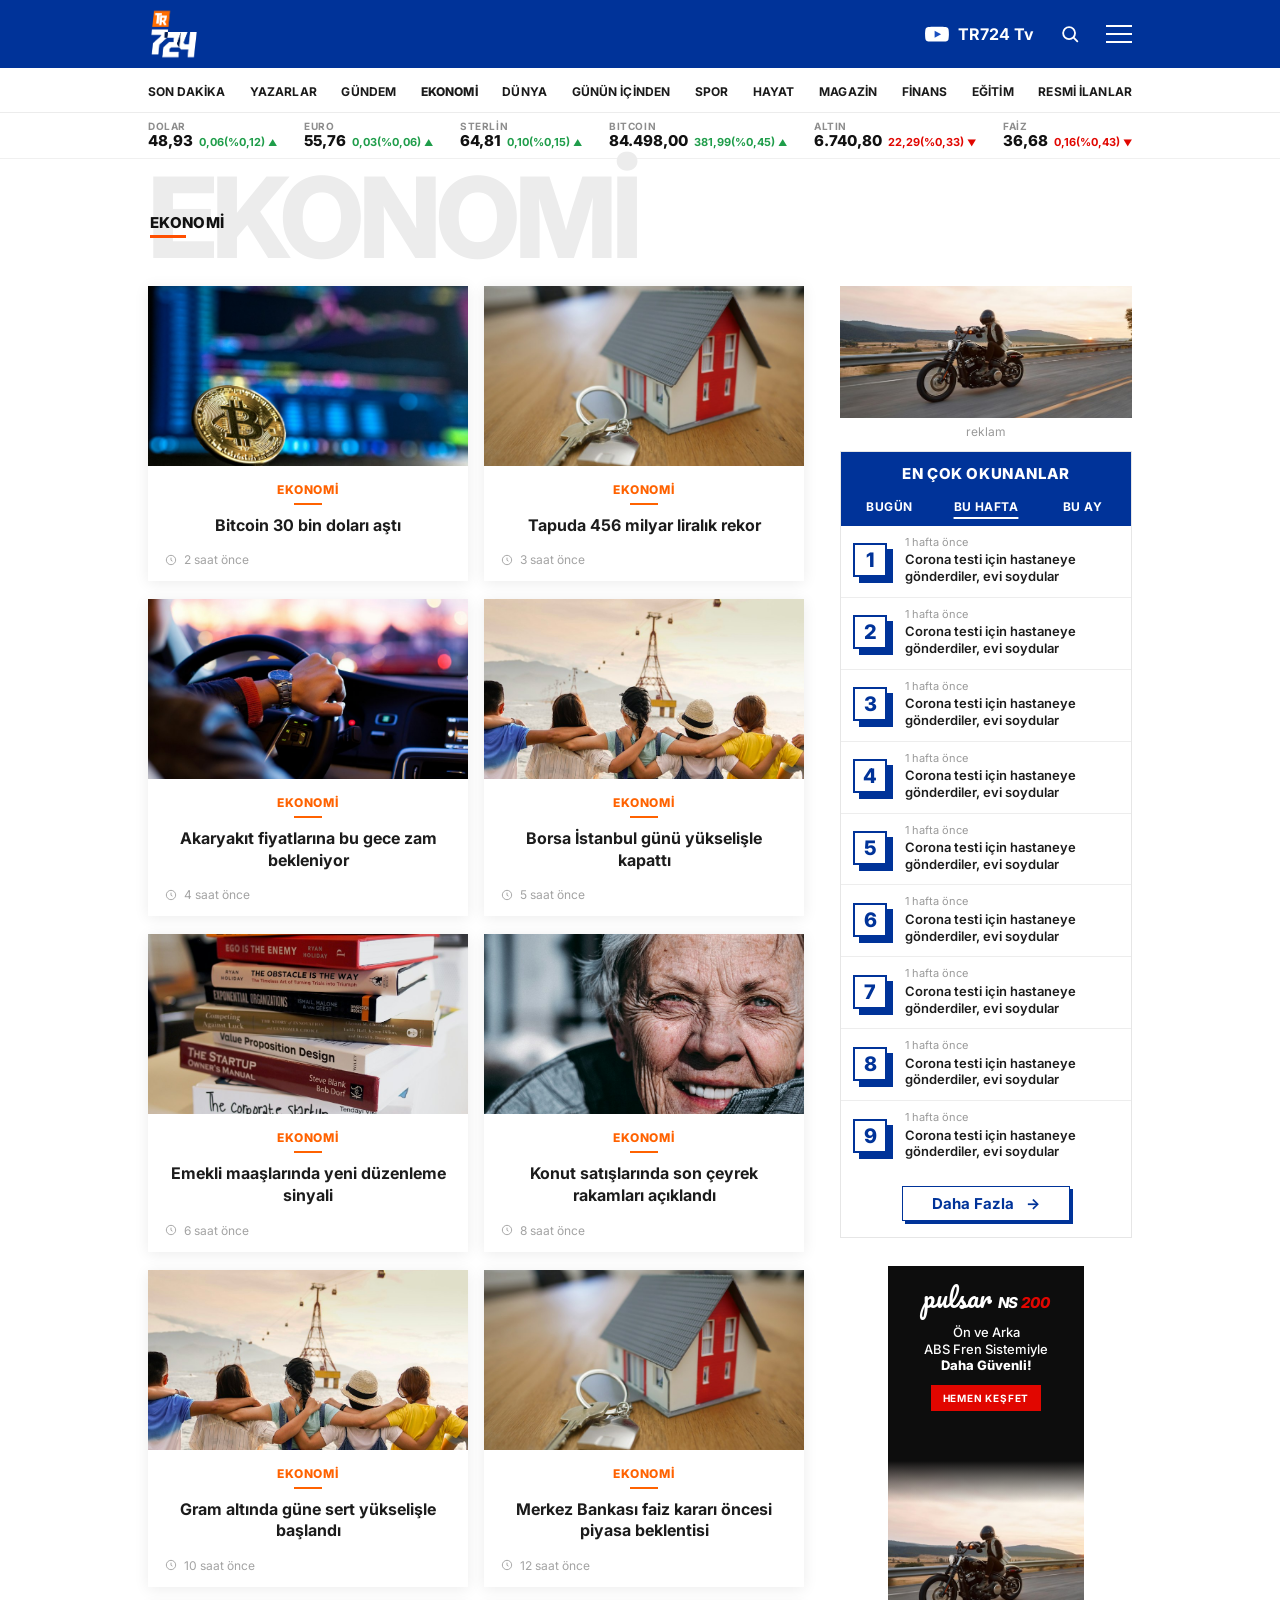
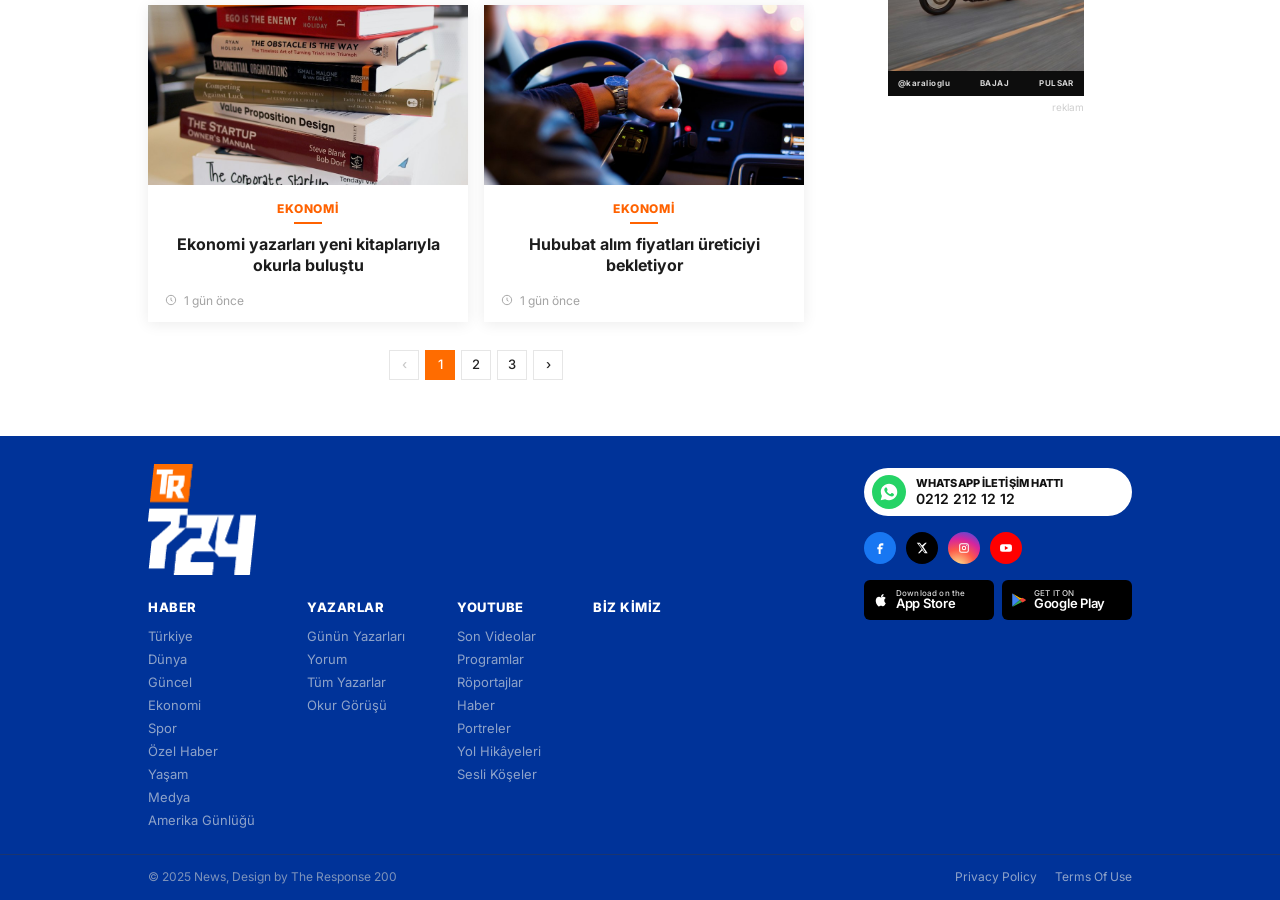
==== wp/html-them/ekonomi.html @ 7b11fc1b "feat: spotlight block added" ====
<!doctype html>
<html lang="tr">
  <head>
    <meta charset="UTF-8" />
    <meta name="viewport" content="width=device-width, initial-scale=1.0, viewport-fit=cover" />
    <title>Ekonomi</title>
    <link rel="preconnect" href="https://fonts.googleapis.com" />
    <link rel="preconnect" href="https://fonts.gstatic.com" crossorigin />
    <link
      href="https://fonts.googleapis.com/css2?family=Inter:wght@400;600;700;800&family=Pacifico&family=Roboto:wght@400&display=swap"
      rel="stylesheet"
    />
    <link rel="stylesheet" href="styles.css?v=69" />
  </head>
  <body>
    <header class="site-header">
      <div class="site-header__bar">
        <div class="site-header__inner">
          <a class="site-header__logo" href="index.html">
            <img src="images/tr724-logo.png" alt="TR724" />
          </a>
          <div class="site-header__tools">
            <a class="site-header__tv" href="#">
              <svg viewBox="0 0 24 24" aria-hidden="true">
                <path
                  fill="currentColor"
                  d="M23 12.2s0-3.2-.4-4.6c-.2-.9-.9-1.6-1.8-1.8C19.2 5.4 12 5.4 12 5.4s-7.2 0-8.8.4c-.9.2-1.6.9-1.8 1.8C1 9 1 12.2 1 12.2s0 3.2.4 4.6c.2.9.9 1.6 1.8 1.8 1.6.4 8.8.4 8.8.4s7.2 0 8.8-.4c.9-.2 1.6-.9 1.8-1.8.4-1.4.4-4.6.4-4.6z"
                />
                <path fill="#1a4fbf" d="M9.8 15.5V8.9l6 3.3-6 3.3z" />
              </svg>
              TR724 Tv
            </a>
            <button
              class="site-header__search"
              type="button"
              aria-label="Ara"
              aria-haspopup="dialog"
            >
              <svg viewBox="0 0 24 24" aria-hidden="true">
                <circle cx="11" cy="11" r="6.5" />
                <path d="m16 16 4 4" />
              </svg>
            </button>
            <button class="site-header__menu" type="button" aria-label="Menü" aria-expanded="false" aria-controls="drawer">
              <span></span>
              <span></span>
              <span></span>
            </button>
          </div>
        </div>
      </div>
      <nav class="site-nav" aria-label="Bölümler">
        <div class="site-header__inner site-header__scroll">
          <ul>
            <li><a href="#">SON DAKİKA</a></li>
            <li><a href="yazarlar.html">YAZARLAR</a></li>
            <li><a href="#">GÜNDEM</a></li>
            <li><a href="ekonomi.html" aria-current="page">EKONOMİ</a></li>
            <li><a href="#">DÜNYA</a></li>
            <li><a href="#">GÜNÜN İÇİNDEN</a></li>
            <li><a href="#">SPOR</a></li>
            <li><a href="#">HAYAT</a></li>
            <li><a href="#">MAGAZİN</a></li>
            <li><a href="#">FİNANS</a></li>
            <li><a href="#">EĞİTİM</a></li>
            <li><a href="#">RESMİ İLANLAR</a></li>
          </ul>
        </div>
      </nav>
    </header>
    <section class="ticker" aria-label="Piyasalar">
          <ul class="ticker__list">
            <li class="ticker__item">
              <span class="ticker__label">DOLAR</span>
              <span class="ticker__row"
                ><span class="ticker__value">48,93</span
                ><span class="ticker__change ticker__change--up"
                  >0,06(%0,12)</span
                ></span
              >
            </li>
            <li class="ticker__item">
              <span class="ticker__label">EURO</span>
              <span class="ticker__row"
                ><span class="ticker__value">55,76</span
                ><span class="ticker__change ticker__change--up"
                  >0,03(%0,06)</span
                ></span
              >
            </li>
            <li class="ticker__item">
              <span class="ticker__label">STERLİN</span>
              <span class="ticker__row"
                ><span class="ticker__value">64,81</span
                ><span class="ticker__change ticker__change--up"
                  >0,10(%0,15)</span
                ></span
              >
            </li>
            <li class="ticker__item">
              <span class="ticker__label">BITCOIN</span>
              <span class="ticker__row"
                ><span class="ticker__value">84.498,00</span
                ><span class="ticker__change ticker__change--up"
                  >381,99(%0,45)</span
                ></span
              >
            </li>
            <li class="ticker__item">
              <span class="ticker__label">ALTIN</span>
              <span class="ticker__row"
                ><span class="ticker__value">6.740,80</span
                ><span class="ticker__change ticker__change--down"
                  >22,29(%0,33)</span
                ></span
              >
            </li>
            <li class="ticker__item">
              <span class="ticker__label">FAİZ</span>
              <span class="ticker__row"
                ><span class="ticker__value">36,68</span
                ><span class="ticker__change ticker__change--down"
                  >0,16(%0,43)</span
                ></span
              >
            </li>
            <li class="ticker__item" aria-hidden="true">
              <span class="ticker__label">DOLAR</span>
              <span class="ticker__row"
                ><span class="ticker__value">48,93</span
                ><span class="ticker__change ticker__change--up"
                  >0,06(%0,12)</span
                ></span
              >
            </li>
            <li class="ticker__item" aria-hidden="true">
              <span class="ticker__label">EURO</span>
              <span class="ticker__row"
                ><span class="ticker__value">55,76</span
                ><span class="ticker__change ticker__change--up"
                  >0,03(%0,06)</span
                ></span
              >
            </li>
            <li class="ticker__item" aria-hidden="true">
              <span class="ticker__label">STERLİN</span>
              <span class="ticker__row"
                ><span class="ticker__value">64,81</span
                ><span class="ticker__change ticker__change--up"
                  >0,10(%0,15)</span
                ></span
              >
            </li>
            <li class="ticker__item" aria-hidden="true">
              <span class="ticker__label">BITCOIN</span>
              <span class="ticker__row"
                ><span class="ticker__value">84.498,00</span
                ><span class="ticker__change ticker__change--up"
                  >381,99(%0,45)</span
                ></span
              >
            </li>
            <li class="ticker__item" aria-hidden="true">
              <span class="ticker__label">ALTIN</span>
              <span class="ticker__row"
                ><span class="ticker__value">6.740,80</span
                ><span class="ticker__change ticker__change--down"
                  >22,29(%0,33)</span
                ></span
              >
            </li>
            <li class="ticker__item" aria-hidden="true">
              <span class="ticker__label">FAİZ</span>
              <span class="ticker__row"
                ><span class="ticker__value">36,68</span
                ><span class="ticker__change ticker__change--down"
                  >0,16(%0,43)</span
                ></span
              >
            </li>
          </ul>
    </section>
    <div class="search-modal" id="search-modal" hidden>
      <div class="search-modal__backdrop" data-search-close></div>
      <div
        class="search-modal__dialog"
        role="dialog"
        aria-modal="true"
        aria-labelledby="search-title"
      >
        <div class="search-modal__head">
          <h2 class="search-modal__title" id="search-title">Ara</h2>
          <button
            class="search-modal__close"
            type="button"
            aria-label="Kapat"
            data-search-close
          >
            ×
          </button>
        </div>
        <input
          class="search-modal__input"
          type="search"
          placeholder="Haber ara"
          aria-label="Haber ara"
        />
        <div class="search-modal__results" aria-live="polite"></div>
        <button class="outline-btn search-modal__more" type="button" hidden>
          Daha Fazla <span aria-hidden="true">→</span>
        </button>
      </div>
    </div>
    <div class="drawer" id="drawer" hidden>
      <div class="drawer__backdrop" data-drawer-close></div>
      <div class="drawer__panel" role="dialog" aria-modal="true" aria-label="Menü">
        <div class="drawer__scroll">
          <div class="drawer__tools">
            <a class="drawer__flash" href="#">
              <svg viewBox="0 0 24 24" aria-hidden="true">
                <circle cx="12" cy="12" r="8" />
                <path d="M12 8v4.5l2.5 1.5" />
              </svg>
              Son Dakika
            </a>
            <a class="drawer__tv" href="#">
              <svg viewBox="0 0 24 24" aria-hidden="true">
                <path fill="currentColor" d="M23 12.2s0-3.2-.4-4.6c-.2-.9-.9-1.6-1.8-1.8C19.2 5.4 12 5.4 12 5.4s-7.2 0-8.8.4c-.9.2-1.6.9-1.8 1.8C1 9 1 12.2 1 12.2s0 3.2.4 4.6c.2.9.9 1.6 1.8 1.8 1.6.4 8.8.4 8.8.4s7.2 0 8.8-.4c.9-.2 1.6-.9 1.8-1.8.4-1.4.4-4.6.4-4.6z"></path>
                <path fill="#1a4fbf" d="M9.8 15.5V8.9l6 3.3-6 3.3z"></path>
              </svg>
              TR724 Tv
            </a>
          </div>
          <div class="drawer__markets">
            <p class="drawer__date">
              <span class="drawer__day">26</span>
              <span class="drawer__when">Eylül <span>CUMARTESİ</span></span>
            </p>
            <div class="drawer__quotes">
              <p class="drawer__quote">
                <span class="drawer__quote-label">DOLAR <span aria-hidden="true">▲</span></span>
                <span class="drawer__quote-value">48,93</span>
                <span class="drawer__quote-change">0,06(%0,12)</span>
              </p>
              <p class="drawer__quote">
                <span class="drawer__quote-label">EURO <span aria-hidden="true">▲</span></span>
                <span class="drawer__quote-value">55,76</span>
                <span class="drawer__quote-change">0,03(%0,06)</span>
              </p>
            </div>
          </div>
          <nav class="drawer__nav" aria-label="Tüm bölümler">
            <a href="#">SON DAKİKA</a>
            <a href="yazarlar.html">YAZARLAR</a>
            <a href="#">GÜNDEM</a>
            <a href="ekonomi.html" aria-current="page">EKONOMİ</a>
            <a href="#">DÜNYA</a>
            <a href="#">GÜNÜN İÇİNDEN</a>
            <a href="#">SPOR</a>
            <a href="#">HAYAT</a>
            <a href="#">MAGAZİN</a>
            <a href="#">E-GAZETE</a>
            <a href="#">OTOMOTİV</a>
            <a href="#">FİNANS</a>
            <a href="#">EĞİTİM</a>
            <a href="#">RESMİ İLANLAR</a>
          </nav>
        </div>
        <div class="drawer__footer">
          <a class="wa-link drawer__whatsapp" href="https://wa.me/902122121212">
            <svg viewBox="0 0 24 24" aria-hidden="true">
              <path d="M12.04 2C6.58 2 2.15 6.4 2.15 11.83c0 1.74.46 3.44 1.34 4.94L2 22l5.39-1.41a10 10 0 0 0 4.65 1.18h.01c5.46 0 9.89-4.4 9.89-9.83C21.94 6.4 17.5 2 12.04 2zm5.76 13.9c-.24.68-1.4 1.3-1.94 1.38-.5.08-1.12.11-1.81-.11-.41-.14-.95-.31-1.63-.61-2.87-1.24-4.74-4.13-4.88-4.32-.14-.19-1.16-1.54-1.16-2.94s.73-2.08 1-2.37c.24-.28.64-.41 1.02-.41.12 0 .23 0 .33.01.3.01.44.03.64.49.24.58.82 2 .89 2.15.07.14.12.31.02.5-.1.19-.14.31-.28.48-.14.16-.3.37-.42.49-.14.14-.29.29-.12.56.16.28.73 1.2 1.57 1.95 1.08.96 1.99 1.26 2.27 1.4.28.14.44.12.6-.07.17-.19.69-.8.88-1.08.19-.28.37-.23.63-.14.26.09 1.64.77 1.92.91.28.14.47.21.54.33.07.12.07.68-.17 1.36z" />
            </svg>
            <span>
              <strong>WHATSAPP İLETİŞİM HATTI</strong>
              0212 212 12 12
            </span>
          </a>
          <div class="drawer__apps">
            <a
              class="store-badge"
              href="https://www.apple.com/app-store/"
              aria-label="App Store'dan indirin"
            >
              <svg viewBox="0 0 24 24" aria-hidden="true">
                <path
                  fill="currentColor"
                  d="M16.4 12.6c0-2.1 1.7-3.1 1.8-3.2-1-1.5-2.5-1.7-3.1-1.7-1.3-.1-2.5.8-3.2.8-.7 0-1.7-.8-2.8-.7-1.4.1-2.7.8-3.4 2.1-1.5 2.6-.4 6.4 1 8.5.7 1 1.5 2.2 2.6 2.1 1-.1 1.4-.7 2.7-.7s1.6.7 2.8.6c1.1 0 1.8-1 2.5-2 .8-1.1 1.1-2.2 1.1-2.3-.1 0-2.1-.8-2-3.5zM14.6 6.6c.6-.7 1-1.7.9-2.6-1 .1-2 .6-2.6 1.4-.6.7-1.1 1.7-.9 2.7 1 .1 2-.5 2.6-1.5z"
                />
              </svg>
              <span>
                <small>Download on the</small>
                App Store
              </span>
            </a>
            <a
              class="store-badge"
              href="https://play.google.com/store"
              aria-label="Google Play'den indirin"
            >
              <svg viewBox="0 0 24 24" aria-hidden="true">
                <path
                  fill="#4285F4"
                  d="M3.4 20.5 13 12 3.5 3.4c-.3.2-.5.6-.5 1.1v14.9c0 .5.2.9.4 1.1z"
                />
                <path
                  fill="#FBBC04"
                  d="M16.7 9.8 13 12 3.5 3.4l9.5 5.5 3.7.9z"
                />
                <path
                  fill="#34A853"
                  d="M16.7 14.2 13 12 3.4 20.5c.2.2.6.2.8 0l12.5-6.3z"
                />
                <path
                  fill="#EA4335"
                  d="M20.6 11.2 16.7 9l-3.7 3 3.7 3.2 3.9-2.2c.6-.4.6-1.4 0-1.8z"
                />
              </svg>
              <span>
                <small>GET IT ON</small>
                Google Play
              </span>
            </a>
          </div>
          <div class="drawer__social">
            <a class="icon-btn" href="#" aria-label="Facebook">
              <svg viewBox="0 0 24 24" aria-hidden="true">
                <path d="M14 8.5h2.5V5.5H14c-2.2 0-4 1.8-4 4V12H8v3h2v6h3v-6h2.4l.6-3H13v-2c0-.8.7-1.5 1-1.5z" />
              </svg>
            </a>
            <a class="icon-btn" href="#" aria-label="X">
              <svg viewBox="0 0 24 24" aria-hidden="true">
                <path d="M16.8 4h2.4l-5.3 6L20.5 20h-4.5l-3.5-4.6L8.4 20H6l5.6-6.4L4.2 4h4.6l3.2 4.2L16.8 4zm-.8 14.4h1.3L8.1 5.5H6.7l9.3 12.9z" />
              </svg>
            </a>
            <a class="icon-btn" href="#" aria-label="Instagram">
              <svg viewBox="0 0 24 24" aria-hidden="true">
                <path d="M8 4.5h8A3.5 3.5 0 0 1 19.5 8v8a3.5 3.5 0 0 1-3.5 3.5H8A3.5 3.5 0 0 1 4.5 16V8A3.5 3.5 0 0 1 8 4.5zm8 1.6H8A1.9 1.9 0 0 0 6.1 8v8A1.9 1.9 0 0 0 8 17.9h8A1.9 1.9 0 0 0 17.9 16V8A1.9 1.9 0 0 0 16 6.1zM12 8.6A3.4 3.4 0 1 1 8.6 12 3.4 3.4 0 0 1 12 8.6zm0 1.6A1.8 1.8 0 1 0 13.8 12 1.8 1.8 0 0 0 12 10.2zM16.8 7.7a.85.85 0 1 1-.85-.85.85.85 0 0 1 .85.85z" />
              </svg>
            </a>
            <a class="icon-btn" href="#" aria-label="YouTube">
              <svg viewBox="0 0 24 24" aria-hidden="true">
                <path d="M20.8 8.2a2.2 2.2 0 0 0-1.6-1.6C17.6 6.2 12 6.2 12 6.2s-5.6 0-7.2.4a2.2 2.2 0 0 0-1.6 1.6A23 23 0 0 0 2.8 12a23 23 0 0 0 .4 3.8 2.2 2.2 0 0 0 1.6 1.6c1.6.4 7.2.4 7.2.4s5.6 0 7.2-.4a2.2 2.2 0 0 0 1.6-1.6 23 23 0 0 0 .4-3.8 23 23 0 0 0-.4-3.8zM10.2 15.1V8.9l5.4 3.1-5.4 3.1z" />
              </svg>
            </a>
          </div>
        </div>
      </div>
    </div>
    <div class="container category-archive">
      <header class="category__header">
        <span class="category__watermark" aria-hidden="true">EKONOMİ</span>
        <h1 class="section-title category__title" id="category-title">EKONOMİ</h1>
      </header>

      <div class="row">
        <div class="column">
          <section class="stories" aria-labelledby="category-title">
            <div class="story-grid" id="category-grid" aria-live="polite"></div>
            <nav class="pagination" aria-label="Sayfalama">
              <button
                class="pagination__step"
                type="button"
                data-step="-1"
                aria-label="Önceki sayfa"
                disabled
              >
                ‹
              </button>
              <button
                class="pagination__page"
                type="button"
                data-page="1"
                aria-current="page"
              >
                1
              </button>
              <button class="pagination__page" type="button" data-page="2">
                2
              </button>
              <button class="pagination__page" type="button" data-page="3">
                3
              </button>
              <button
                class="pagination__step"
                type="button"
                data-step="1"
                aria-label="Sonraki sayfa"
              >
                ›
              </button>
            </nav>
          </section>
        </div>
        <div class="column column--aside">
          <section class="popular" aria-labelledby="popular-title">
            <a class="popular__ad" href="#" aria-label="Bajaj Pulsar reklamı">
              <img src="images/bike.jpg" alt="Bajaj Pulsar reklamı" />
            </a>
            <p class="popular__ad-label">reklam</p>
            <div class="popular__box">
              <div class="popular__head">
                <h2 class="popular__title" id="popular-title">
                  EN ÇOK OKUNANLAR
                </h2>
                <div
                  class="popular__tabs"
                  role="tablist"
                  aria-label="Zaman aralığı"
                >
                  <button
                    class="popular__tab"
                    type="button"
                    role="tab"
                    id="popular-tab-today"
                    aria-controls="popular-today"
                    aria-selected="false"
                    tabindex="-1"
                  >
                    BUGÜN
                  </button>
                  <button
                    class="popular__tab"
                    type="button"
                    role="tab"
                    id="popular-tab-week"
                    aria-controls="popular-week"
                    aria-selected="true"
                  >
                    BU HAFTA
                  </button>
                  <button
                    class="popular__tab"
                    type="button"
                    role="tab"
                    id="popular-tab-month"
                    aria-controls="popular-month"
                    aria-selected="false"
                    tabindex="-1"
                  >
                    BU AY
                  </button>
                </div>
              </div>
              <ol
                class="popular__list"
                id="popular-today"
                role="tabpanel"
                aria-labelledby="popular-tab-today"
                hidden
              >
                <li class="popular__item">
                  <a href="#"
                    ><span class="popular__rank">1</span
                    ><span class="popular__copy"
                      ><time>1 saat önce</time
                      ><span class="popular__headline"
                        >Anadolu'da 4 il kar yağışıyla beyaza büründü</span
                      ></span
                    ></a
                  >
                </li>
                <li class="popular__item">
                  <a href="#"
                    ><span class="popular__rank">2</span
                    ><span class="popular__copy"
                      ><time>2 saat önce</time
                      ><span class="popular__headline"
                        >SGK, borç yapılandırmasını kamu spotu ile anlattı</span
                      ></span
                    ></a
                  >
                </li>
                <li class="popular__item">
                  <a href="#"
                    ><span class="popular__rank">3</span
                    ><span class="popular__copy"
                      ><time>3 saat önce</time
                      ><span class="popular__headline"
                        >Akaryakıt fiyatlarına bu gece zam bekleniyor</span
                      ></span
                    ></a
                  >
                </li>
                <li class="popular__item">
                  <a href="#"
                    ><span class="popular__rank">4</span
                    ><span class="popular__copy"
                      ><time>4 saat önce</time
                      ><span class="popular__headline"
                        >Tapuda 456 milyar liralık rekor</span
                      ></span
                    ></a
                  >
                </li>
                <li class="popular__item">
                  <a href="#"
                    ><span class="popular__rank">5</span
                    ><span class="popular__copy"
                      ><time>5 saat önce</time
                      ><span class="popular__headline"
                        >Borsa İstanbul günü yükselişle kapattı</span
                      ></span
                    ></a
                  >
                </li>
                <li class="popular__item">
                  <a href="#"
                    ><span class="popular__rank">6</span
                    ><span class="popular__copy"
                      ><time>6 saat önce</time
                      ><span class="popular__headline"
                        >Emekli maaşlarında yeni düzenleme sinyali</span
                      ></span
                    ></a
                  >
                </li>
                <li class="popular__item">
                  <a href="#"
                    ><span class="popular__rank">7</span
                    ><span class="popular__copy"
                      ><time>8 saat önce</time
                      ><span class="popular__headline"
                        >Konut satışlarında son çeyrek rakamları açıklandı</span
                      ></span
                    ></a
                  >
                </li>
                <li class="popular__item">
                  <a href="#"
                    ><span class="popular__rank">8</span
                    ><span class="popular__copy"
                      ><time>10 saat önce</time
                      ><span class="popular__headline"
                        >Gram altında güne sert yükselişle başlandı</span
                      ></span
                    ></a
                  >
                </li>
                <li class="popular__item">
                  <a href="#"
                    ><span class="popular__rank">9</span
                    ><span class="popular__copy"
                      ><time>12 saat önce</time
                      ><span class="popular__headline"
                        >Merkez Bankası faiz kararı öncesi piyasa
                        beklentisi</span
                      ></span
                    ></a
                  >
                </li>
              </ol>
              <ol
                class="popular__list"
                id="popular-week"
                role="tabpanel"
                aria-labelledby="popular-tab-week"
              >
                <li class="popular__item">
                  <a href="#"
                    ><span class="popular__rank">1</span
                    ><span class="popular__copy"
                      ><time>1 hafta önce</time
                      ><span class="popular__headline"
                        >Corona testi için hastaneye gönderdiler, evi
                        soydular</span
                      ></span
                    ></a
                  >
                </li>
                <li class="popular__item">
                  <a href="#"
                    ><span class="popular__rank">2</span
                    ><span class="popular__copy"
                      ><time>1 hafta önce</time
                      ><span class="popular__headline"
                        >Corona testi için hastaneye gönderdiler, evi
                        soydular</span
                      ></span
                    ></a
                  >
                </li>
                <li class="popular__item">
                  <a href="#"
                    ><span class="popular__rank">3</span
                    ><span class="popular__copy"
                      ><time>1 hafta önce</time
                      ><span class="popular__headline"
                        >Corona testi için hastaneye gönderdiler, evi
                        soydular</span
                      ></span
                    ></a
                  >
                </li>
                <li class="popular__item">
                  <a href="#"
                    ><span class="popular__rank">4</span
                    ><span class="popular__copy"
                      ><time>1 hafta önce</time
                      ><span class="popular__headline"
                        >Corona testi için hastaneye gönderdiler, evi
                        soydular</span
                      ></span
                    ></a
                  >
                </li>
                <li class="popular__item">
                  <a href="#"
                    ><span class="popular__rank">5</span
                    ><span class="popular__copy"
                      ><time>1 hafta önce</time
                      ><span class="popular__headline"
                        >Corona testi için hastaneye gönderdiler, evi
                        soydular</span
                      ></span
                    ></a
                  >
                </li>
                <li class="popular__item">
                  <a href="#"
                    ><span class="popular__rank">6</span
                    ><span class="popular__copy"
                      ><time>1 hafta önce</time
                      ><span class="popular__headline"
                        >Corona testi için hastaneye gönderdiler, evi
                        soydular</span
                      ></span
                    ></a
                  >
                </li>
                <li class="popular__item">
                  <a href="#"
                    ><span class="popular__rank">7</span
                    ><span class="popular__copy"
                      ><time>1 hafta önce</time
                      ><span class="popular__headline"
                        >Corona testi için hastaneye gönderdiler, evi
                        soydular</span
                      ></span
                    ></a
                  >
                </li>
                <li class="popular__item">
                  <a href="#"
                    ><span class="popular__rank">8</span
                    ><span class="popular__copy"
                      ><time>1 hafta önce</time
                      ><span class="popular__headline"
                        >Corona testi için hastaneye gönderdiler, evi
                        soydular</span
                      ></span
                    ></a
                  >
                </li>
                <li class="popular__item">
                  <a href="#"
                    ><span class="popular__rank">9</span
                    ><span class="popular__copy"
                      ><time>1 hafta önce</time
                      ><span class="popular__headline"
                        >Corona testi için hastaneye gönderdiler, evi
                        soydular</span
                      ></span
                    ></a
                  >
                </li>
              </ol>
              <ol
                class="popular__list"
                id="popular-month"
                role="tabpanel"
                aria-labelledby="popular-tab-month"
                hidden
              >
                <li class="popular__item">
                  <a href="#"
                    ><span class="popular__rank">1</span
                    ><span class="popular__copy"
                      ><time>2 hafta önce</time
                      ><span class="popular__headline"
                        >Ekranı katlanabilen telefonlar hayal kırıklığı
                        mı?</span
                      ></span
                    ></a
                  >
                </li>
                <li class="popular__item">
                  <a href="#"
                    ><span class="popular__rank">2</span
                    ><span class="popular__copy"
                      ><time>2 hafta önce</time
                      ><span class="popular__headline"
                        >Yapay zeka editörün yerini alabilir mi?</span
                      ></span
                    ></a
                  >
                </li>
                <li class="popular__item">
                  <a href="#"
                    ><span class="popular__rank">3</span
                    ><span class="popular__copy"
                      ><time>3 hafta önce</time
                      ><span class="popular__headline"
                        >Enflasyonla yaşamanın yeni kuralları</span
                      ></span
                    ></a
                  >
                </li>
                <li class="popular__item">
                  <a href="#"
                    ><span class="popular__rank">4</span
                    ><span class="popular__copy"
                      ><time>3 hafta önce</time
                      ><span class="popular__headline"
                        >Dijital abonelikler bütçeyi nasıl eritiyor?</span
                      ></span
                    ></a
                  >
                </li>
                <li class="popular__item">
                  <a href="#"
                    ><span class="popular__rank">5</span
                    ><span class="popular__copy"
                      ><time>3 hafta önce</time
                      ><span class="popular__headline"
                        >Ekonomi yazarları yeni kitaplarıyla okurla
                        buluştu</span
                      ></span
                    ></a
                  >
                </li>
                <li class="popular__item">
                  <a href="#"
                    ><span class="popular__rank">6</span
                    ><span class="popular__copy"
                      ><time>3 hafta önce</time
                      ><span class="popular__headline"
                        >Kapadokya beyaza büründü, rezervasyonlar arttı</span
                      ></span
                    ></a
                  >
                </li>
                <li class="popular__item">
                  <a href="#"
                    ><span class="popular__rank">7</span
                    ><span class="popular__copy"
                      ><time>4 hafta önce</time
                      ><span class="popular__headline"
                        >Elektrik tüketiminde kış tarifesi gündemde</span
                      ></span
                    ></a
                  >
                </li>
                <li class="popular__item">
                  <a href="#"
                    ><span class="popular__rank">8</span
                    ><span class="popular__copy"
                      ><time>4 hafta önce</time
                      ><span class="popular__headline"
                        >Üniversite harçlarına ilişkin yeni takvim belli
                        oldu</span
                      ></span
                    ></a
                  >
                </li>
                <li class="popular__item">
                  <a href="#"
                    ><span class="popular__rank">9</span
                    ><span class="popular__copy"
                      ><time>4 hafta önce</time
                      ><span class="popular__headline"
                        >Hububat alım fiyatları üreticiyi bekletiyor</span
                      ></span
                    ></a
                  >
                </li>
              </ol>
              <a class="outline-btn outline-btn--wide" href="#"
                >Daha Fazla <span aria-hidden="true">→</span></a
              >
            </div>
          </section>
      <aside class="ads" aria-label="Reklamlar">
        <div class="ads__sticky">
          <a class="ad" href="#">
            <div class="ad__copy">
              <p class="ad__brand">
                <span class="ad__script">pulsar</span>
                <span class="ad__model">NS <em>200</em></span>
              </p>
              <p class="ad__headline">
                Ön ve Arka<br />
                ABS Fren Sistemiyle<br />
                <strong>Daha Güvenli!</strong>
              </p>
              <span class="ad__cta">HEMEN KEŞFET</span>
            </div>
            <div class="ad__visual">
              <img src="images/bike.jpg" alt="" />
            </div>
            <p class="ad__logos">
              <span>@karalioglu</span>
              <span>BAJAJ</span>
              <span>PULSAR</span>
            </p>
          </a>
          <p class="ads__label">reklam</p>
        </div>
      </aside>
        </div>
      </div>
    </div>

    <footer class="site-footer">
      <div class="site-footer__inner">
        <div class="site-footer__main">
            <a class="site-footer__logo" href="#">
              <img src="images/tr724-footer-logo.png" alt="TR724" />
            </a>
          <div class="site-footer__aside">
            <a class="wa-link site-footer__whatsapp" href="https://wa.me/902122121212">
              <span class="site-footer__wa-icon" aria-hidden="true">
                <svg viewBox="0 0 24 24">
                  <path
                    fill="currentColor"
                    d="M12.04 2C6.58 2 2.15 6.4 2.15 11.83c0 1.74.46 3.44 1.34 4.94L2 22l5.39-1.41a10 10 0 0 0 4.65 1.18h.01c5.46 0 9.89-4.4 9.89-9.83C21.94 6.4 17.5 2 12.04 2zm5.76 13.9c-.24.68-1.4 1.3-1.94 1.38-.5.08-1.12.11-1.81-.11-.41-.14-.95-.31-1.63-.61-2.87-1.24-4.74-4.13-4.88-4.32-.14-.19-1.16-1.54-1.16-2.94s.73-2.08 1-2.37c.24-.28.64-.41 1.02-.41.12 0 .23 0 .33.01.3.01.44.03.64.49.24.58.82 2 .89 2.15.07.14.12.31.02.5-.1.19-.14.31-.28.48-.14.16-.3.37-.42.49-.14.14-.29.29-.12.56.16.28.73 1.2 1.57 1.95 1.08.96 1.99 1.26 2.27 1.4.28.14.44.12.6-.07.17-.19.69-.8.88-1.08.19-.28.37-.23.63-.14.26.09 1.64.77 1.92.91.28.14.47.21.54.33.07.12.07.68-.17 1.36z"
                  />
                </svg>
              </span>
              <span class="site-footer__wa-copy">
                <strong>WHATSAPP İLETİŞİM HATTI</strong>
                0212 212 12 12
              </span>
            </a>

            <div class="site-footer__social">
              <a
                class="icon-btn site-footer__social-link site-footer__social-link--facebook"
                href="#"
                aria-label="Facebook"
              >
                <svg viewBox="0 0 24 24" aria-hidden="true">
                  <path
                    d="M14.5 8.2H17V5h-2.5C11.9 5 10 6.9 10 9.5V11H8v3h2v7h3v-7h2.4l.6-3H13V9.6c0-.8.6-1.4 1.5-1.4z"
                  />
                </svg>
              </a>
              <a
                class="icon-btn site-footer__social-link site-footer__social-link--x"
                href="#"
                aria-label="X"
              >
                <svg viewBox="0 0 24 24" aria-hidden="true">
                  <path
                    d="M16.8 4h2.4l-5.3 6L20.5 20h-4.5l-3.5-4.6L8.4 20H6l5.6-6.4L4.2 4h4.6l3.2 4.2L16.8 4zm-.8 14.4h1.3L8.1 5.5H6.7l9.3 12.9z"
                  />
                </svg>
              </a>
              <a
                class="icon-btn site-footer__social-link site-footer__social-link--instagram"
                href="#"
                aria-label="Instagram"
              >
                <svg viewBox="0 0 24 24" aria-hidden="true">
                  <path
                    d="M8 4.8h8A3.2 3.2 0 0 1 19.2 8v8a3.2 3.2 0 0 1-3.2 3.2H8A3.2 3.2 0 0 1 4.8 16V8A3.2 3.2 0 0 1 8 4.8zm8 1.5H8A1.7 1.7 0 0 0 6.3 8v8A1.7 1.7 0 0 0 8 17.7h8A1.7 1.7 0 0 0 17.7 16V8A1.7 1.7 0 0 0 16 6.3zM12 8.7A3.3 3.3 0 1 1 8.7 12 3.3 3.3 0 0 1 12 8.7zm0 1.5A1.8 1.8 0 1 0 13.8 12 1.8 1.8 0 0 0 12 10.2zM16.7 8a.8.8 0 1 1-.8-.8.8.8 0 0 1 .8.8z"
                  />
                </svg>
              </a>
              <a
                class="icon-btn site-footer__social-link site-footer__social-link--youtube"
                href="#"
                aria-label="YouTube"
              >
                <svg viewBox="0 0 24 24" aria-hidden="true">
                  <path
                    d="M20.6 8.2a2.2 2.2 0 0 0-1.5-1.6C17.5 6.2 12 6.2 12 6.2s-5.5 0-7.1.4a2.2 2.2 0 0 0-1.5 1.6A23 23 0 0 0 3 12a23 23 0 0 0 .4 3.8 2.2 2.2 0 0 0 1.5 1.6c1.6.4 7.1.4 7.1.4s5.5 0 7.1-.4a2.2 2.2 0 0 0 1.5-1.6A23 23 0 0 0 21 12a23 23 0 0 0-.4-3.8zM10.3 15V9l5.2 3-5.2 3z"
                  />
                </svg>
              </a>
            </div>

            <div class="site-footer__stores">
              <a
                class="store-badge"
                href="https://www.apple.com/app-store/"
                aria-label="App Store'dan indirin"
              >
                <svg viewBox="0 0 24 24" aria-hidden="true">
                  <path
                    fill="currentColor"
                    d="M16.4 12.6c0-2.1 1.7-3.1 1.8-3.2-1-1.5-2.5-1.7-3.1-1.7-1.3-.1-2.5.8-3.2.8-.7 0-1.7-.8-2.8-.7-1.4.1-2.7.8-3.4 2.1-1.5 2.6-.4 6.4 1 8.5.7 1 1.5 2.2 2.6 2.1 1-.1 1.4-.7 2.7-.7s1.6.7 2.8.6c1.1 0 1.8-1 2.5-2 .8-1.1 1.1-2.2 1.1-2.3-.1 0-2.1-.8-2-3.5zM14.6 6.6c.6-.7 1-1.7.9-2.6-1 .1-2 .6-2.6 1.4-.6.7-1.1 1.7-.9 2.7 1 .1 2-.5 2.6-1.5z"
                  />
                </svg>
                <span>
                  <small>Download on the</small>
                  App Store
                </span>
              </a>
              <a
                class="store-badge"
                href="https://play.google.com/store"
                aria-label="Google Play'den indirin"
              >
                <svg viewBox="0 0 24 24" aria-hidden="true">
                  <path
                    fill="#4285F4"
                    d="M3.4 20.5 13 12 3.5 3.4c-.3.2-.5.6-.5 1.1v14.9c0 .5.2.9.4 1.1z"
                  />
                  <path
                    fill="#FBBC04"
                    d="M16.7 9.8 13 12 3.5 3.4l9.5 5.5 3.7.9z"
                  />
                  <path
                    fill="#34A853"
                    d="M16.7 14.2 13 12 3.4 20.5c.2.2.6.2.8 0l12.5-6.3z"
                  />
                  <path
                    fill="#EA4335"
                    d="M20.6 11.2 16.7 9l-3.7 3 3.7 3.2 3.9-2.2c.6-.4.6-1.4 0-1.8z"
                  />
                </svg>
                <span>
                  <small>GET IT ON</small>
                  Google Play
                </span>
              </a>
            </div>
          </div>
            <nav class="site-footer__cols" aria-label="Alt menü">
              <div class="site-footer__col">
                <h2>HABER</h2>
                <ul>
                  <li><a href="#">Türkiye</a></li>
                  <li><a href="#">Dünya</a></li>
                  <li><a href="#">Güncel</a></li>
                  <li><a href="ekonomi.html" aria-current="page">Ekonomi</a></li>
                  <li><a href="#">Spor</a></li>
                  <li><a href="#">Özel Haber</a></li>
                  <li><a href="#">Yaşam</a></li>
                  <li><a href="#">Medya</a></li>
                  <li><a href="#">Amerika Günlüğü</a></li>
                </ul>
              </div>
              <div class="site-footer__col">
                <h2>YAZARLAR</h2>
                <ul>
                  <li><a href="#">Günün Yazarları</a></li>
                  <li><a href="#">Yorum</a></li>
                  <li><a href="#">Tüm Yazarlar</a></li>
                  <li><a href="#">Okur Görüşü</a></li>
                </ul>
              </div>
              <div class="site-footer__col">
                <h2>YOUTUBE</h2>
                <ul>
                  <li><a href="#">Son Videolar</a></li>
                  <li><a href="#">Programlar</a></li>
                  <li><a href="#">Röportajlar</a></li>
                  <li><a href="#">Haber</a></li>
                  <li><a href="#">Portreler</a></li>
                  <li><a href="#">Yol Hikâyeleri</a></li>
                  <li><a href="#">Sesli Köşeler</a></li>
                </ul>
              </div>
              <div class="site-footer__col">
                <h2>BİZ KİMİZ</h2>
              </div>
            </nav>

        </div>
      </div>
      <div class="site-footer__bottom">
        <div class="site-footer__inner">
          <p>© 2025 News, Design by The Response 200</p>
          <nav aria-label="Yasal">
            <a href="#">Privacy Policy</a>
            <a href="#">Terms Of Use</a>
          </nav>
        </div>
      </div>
    </footer>


    <script src="js/site.js"></script>
</body>
</html>
---- wp/html-them/styles.css ----
/* Tokens, then base, shared components, and page regions in markup order:
   header, search, drawer, nav, ticker, category, videos, layout,
   spotlight, stories, popular, archive, footer, article, writers.
   Each component keeps its own responsive rules. */

:root {
  --color-text: #111;
  --color-brand: #003399;
  --color-accent: #ff4f00;
  --color-accent-strong: #ff6200;
  --color-accent-link: #ff6c00;
  --color-accent-press: #e86000;
  --focus-ring: var(--color-accent-strong);
  --page-width: 1040px;
  --gutter: 28px;
  --gutter-sm: 20px;
  --header-height: 68px;
  --header-height-sm: 58px;
  --z-raised: 1;
  --z-overlay: 2;
  --z-nav: 3;
  --z-header: 20;
  --z-drawer-backdrop: 34;
  --z-drawer: 35;
  --z-modal: 40;
}

/* Shared */

.section-title {
  font-size: 15px;
  font-weight: 800;
  line-height: 1;
  letter-spacing: 0.02em;
}

.section-title::after {
  content: "";
  display: block;
  width: 36px;
  height: 3px;
  margin-top: 5px;
  background: var(--color-accent);
}

.icon-btn {
  display: grid;
  place-items: center;
  border-radius: 50%;
}

.icon-btn svg {
  width: 16px;
  height: 16px;
  fill: currentColor;
}

.wa-link {
  display: flex;
  align-items: center;
  color: var(--color-text);
  text-decoration: none;
}

.videos__nav:focus-visible,
.video-card a:focus-visible,
.videos__all:focus-visible,
.news-swiper__nav:focus-visible,
.news-pager__more:focus-visible,
.authors__down:focus-visible,
.authors__up:focus-visible,
.author:focus-visible,
.pagination__page:focus-visible,
.pagination__step:focus-visible,
.site-footer a:focus-visible,
.lightbox__close:focus-visible,
.lightbox__nav:focus-visible,
.post__thumb:focus-visible,
.post__gallery-open:focus-visible,
.promo__close:focus-visible,
.promo__card:focus-visible,
.post__share-link:focus-visible,
.post__author-name:focus-visible,
.writer__avatar:focus-visible,
.writer__name:focus-visible,
.author-post__title a:focus-visible,
.author-profile__social a:focus-visible,
.writer__mail:focus-visible,
.writer__social-link:focus-visible {
  outline: 2px solid var(--focus-ring);
  outline-offset: 2px;
}

/* Base */

*,
*::before,
*::after {
  box-sizing: border-box;
}

body {
  margin: 0;
  background: #fff;
  color: var(--color-text);
  font-family: Inter, "Segoe UI", sans-serif;
}

/* Header */

.site-header {
  position: sticky;
  top: 0;
  z-index: var(--z-header);
  background: #fff;
  color: var(--color-text);
}

.site-header__inner {
  display: flex;
  align-items: center;
  width: 100%;
  max-width: var(--page-width);
  margin: 0 auto;
  padding-inline: var(--gutter);
}

.site-header__bar {
  background: var(--color-brand);
  color: #fff;
}

.site-header__bar .site-header__inner {
  justify-content: space-between;
  height: var(--header-height);
}

.site-header__logo img {
  display: block;
  height: 52px;
  width: auto;
}

.site-header__tools {
  display: flex;
  align-items: center;
  gap: 22px;
}

.site-header__tv {
  display: inline-flex;
  align-items: center;
  gap: 8px;
  color: #fff;
  font-size: 16px;
  font-weight: 700;
  text-decoration: none;
}

.site-header__tv svg {
  width: 26px;
  height: 26px;
}

.site-header__search {
  display: grid;
  width: 28px;
  height: 28px;
  place-items: center;
  padding: 0;
  border: 0;
  background: transparent;
  color: #fff;
  cursor: pointer;
}

.site-header__search svg {
  width: 22px;
  height: 22px;
  fill: none;
  stroke: currentColor;
  stroke-width: 2;
  stroke-linecap: round;
}

.site-header__tv:hover,
.site-header__search:hover {
  opacity: 0.85;
}

.site-header__menu {
  position: relative;
  width: 26px;
  height: 18px;
  padding: 0;
  border: 0;
  background: transparent;
  cursor: pointer;
}

.site-header__menu span {
  position: absolute;
  left: 0;
  width: 100%;
  height: 2px;
  background: #fff;
  transition: transform 0.25s ease, opacity 0.2s ease, top 0.25s ease;
}

.site-header__menu span:nth-child(1) {
  top: 0;
}

.site-header__menu span:nth-child(2) {
  top: 8px;
}

.site-header__menu span:nth-child(3) {
  top: 16px;
}

.site-header__menu[aria-expanded="true"] span:nth-child(1) {
  top: 8px;
  transform: rotate(45deg);
}

.site-header__menu[aria-expanded="true"] span:nth-child(2) {
  opacity: 0;
}

.site-header__menu[aria-expanded="true"] span:nth-child(3) {
  top: 8px;
  transform: rotate(-45deg);
}

/* Search */

.search-modal {
  position: fixed;
  inset: 0;
  z-index: var(--z-modal);
  display: grid;
  place-items: start center;
  padding: 12vh 20px 20px;
}

.search-modal[hidden] {
  display: none;
}

.search-modal__backdrop {
  position: absolute;
  inset: 0;
  background: rgba(10, 22, 48, 0.55);
}

.search-modal__dialog {
  position: relative;
  display: flex;
  flex-direction: column;
  gap: 16px;
  width: min(560px, 100%);
  max-height: min(640px, 76vh);
  padding: 20px;
  background: #fff;
  box-shadow: 0 18px 50px rgba(0, 0, 0, 0.22);
}

.search-modal__head {
  display: flex;
  align-items: center;
  justify-content: space-between;
  gap: 12px;
}

.search-modal__title {
  margin: 0;
  font-size: 18px;
  font-weight: 800;
  letter-spacing: 0.04em;
}

.search-modal__close {
  width: 32px;
  height: 32px;
  border: 0;
  background: transparent;
  color: #1a1a1a;
  font-size: 28px;
  line-height: 1;
  cursor: pointer;
}

.search-modal__input {
  width: 100%;
  padding: 12px 14px;
  border: 1px solid #d7d7d7;
  font: inherit;
  font-size: 16px;
}

.search-modal__input:focus {
  outline: 2px solid var(--color-brand);
  outline-offset: 1px;
}

.search-modal__results {
  display: flex;
  flex-direction: column;
  gap: 8px;
  min-height: 0;
  overflow: auto;
}

.search-hit {
  display: flex;
  flex-direction: column;
  gap: 4px;
  padding: 12px 14px;
  border: 1px solid #ececec;
  color: inherit;
  text-decoration: none;
  transition: background 0.2s ease;
}

.search-hit:hover {
  background: #f3f3f3;
}

.search-hit__kicker {
  color: var(--color-brand);
  font-size: 11px;
  font-weight: 800;
  letter-spacing: 0.06em;
}

.search-hit__title {
  font-size: 15px;
  font-weight: 700;
  line-height: 1.35;
}

.search-hit__time {
  color: #8d8d8d;
  font-size: 12px;
}

.search-modal__empty {
  margin: 0;
  color: #666;
  font-size: 14px;
}

.search-modal__more {
  align-self: center;
}

.drawer[hidden] {
  display: none;
}

/* Drawer */

.drawer__backdrop {
  position: fixed;
  top: var(--header-height);
  right: 0;
  bottom: 0;
  left: 0;
  z-index: var(--z-drawer-backdrop);
  background: rgba(10, 22, 48, 0.45);
  opacity: 0;
  transition: opacity 0.28s ease;
}

.drawer.is-open .drawer__backdrop {
  opacity: 1;
}

.drawer__panel {
  position: fixed;
  top: var(--header-height);
  bottom: 0;
  left: 0;
  z-index: var(--z-drawer);
  display: flex;
  flex-direction: column;
  width: min(420px, 100%);
  background: #fff;
  box-shadow: 12px 0 32px rgba(0, 0, 0, 0.18);
  transform: translateX(-100%);
  transition: transform 0.28s ease;
}

.drawer.is-open .drawer__panel {
  transform: translateX(0);
}

.drawer__scroll {
  flex: 1;
  min-height: 0;
  overflow-y: auto;
}

.drawer__tools {
  display: grid;
  grid-template-columns: 1fr 1fr;
  border-bottom: 1px solid #ececec;
}

.drawer__flash,
.drawer__tv {
  display: flex;
  flex-direction: column;
  align-items: center;
  justify-content: center;
  gap: 6px;
  min-height: 84px;
  color: var(--color-text);
  font-size: 14px;
  font-weight: 700;
  text-decoration: none;
  transition: background 0.2s ease;
}

.drawer__flash:hover,
.drawer__tv:hover {
  background: #f3f3f3;
}

.drawer__flash svg {
  width: 26px;
  height: 26px;
  fill: none;
  stroke: currentColor;
  stroke-width: 1.6;
}

.drawer__tv {
  border-left: 1px solid #ececec;
}

.drawer__tv svg {
  width: 28px;
  height: 28px;
}

.drawer__tv svg path:first-child {
  fill: var(--color-brand);
}

.drawer__tv svg path:last-child {
  fill: #fff;
}

.drawer__markets {
  display: flex;
  align-items: center;
  justify-content: space-between;
  gap: 16px;
  padding: 18px 22px;
  border-bottom: 1px solid #ececec;
}

.drawer__date {
  display: flex;
  align-items: center;
  gap: 10px;
  margin: 0;
}

.drawer__day {
  font-size: 42px;
  font-weight: 800;
  line-height: 0.9;
}

.drawer__when {
  font-size: 15px;
  font-weight: 700;
  line-height: 1.15;
}

.drawer__when span {
  display: block;
  margin-top: 2px;
  font-size: 12px;
  letter-spacing: 0.04em;
}

.drawer__quotes {
  display: flex;
  gap: 18px;
}

.drawer__quote {
  display: flex;
  flex-direction: column;
  gap: 2px;
  margin: 0;
}

.drawer__quote-label,
.drawer__quote-change {
  color: #1f9d4a;
  font-size: 12px;
  font-weight: 700;
  line-height: 1.1;
}

.drawer__quote-value {
  color: var(--color-text);
  font-size: 16px;
  font-weight: 800;
  line-height: 1.1;
}

.drawer__nav {
  display: flex;
  flex-direction: column;
  padding: 8px 0 16px;
}

.drawer__nav a {
  padding: 13px 28px;
  color: var(--color-text);
  font-size: 18px;
  font-weight: 800;
  letter-spacing: 0.03em;
  text-decoration: none;
  transition: color 0.2s ease;
}

.drawer__nav a:hover,
.drawer__nav a[aria-current="page"] {
  color: var(--color-accent-link);
}

.drawer__footer {
  flex: none;
  border-top: 1px solid #ececec;
  background: #fff;
  padding-bottom: env(safe-area-inset-bottom, 0px);
}

.drawer__whatsapp {
  gap: 14px;
  margin: 14px 16px 0;
  padding: 12px 14px;
  border: 1px solid #e4e4e4;
  transition: background 0.2s ease;
}

.drawer__whatsapp:hover {
  background: #f3f3f3;
}

.drawer__whatsapp svg {
  width: 36px;
  height: 36px;
  flex: none;
  fill: #25d366;
}

.drawer__whatsapp span {
  display: flex;
  flex-direction: column;
  gap: 2px;
  font-size: 15px;
  font-weight: 500;
  line-height: 1.2;
}

.drawer__whatsapp strong {
  font-size: 13px;
  font-weight: 800;
  letter-spacing: 0.02em;
}

.drawer__apps {
  display: grid;
  grid-template-columns: 1fr 1fr;
  gap: 10px;
  padding: 14px 16px 0;
}

.drawer__social {
  display: flex;
  justify-content: center;
  gap: 12px;
  padding: 14px 16px 16px;
}

.drawer__social a {
  width: 36px;
  height: 36px;
  border: 1px solid #d7d7d7;
  color: var(--color-brand);
  transition: background 0.2s ease;
}

.drawer__social a:hover {
  background: #f3f3f3;
}


@media (max-width: 720px) {
  .drawer__backdrop,
  .drawer__panel {
    top: var(--header-height-sm);
  }

  .drawer__panel {
    max-height: calc(100vh - var(--header-height-sm));
    max-height: calc(100dvh - var(--header-height-sm));
    overflow-y: auto;
  }

  .drawer__markets {
    gap: 10px;
    padding: 14px;
  }

  .drawer__day {
    font-size: 34px;
  }

  .drawer__quotes {
    gap: 10px;
  }

  .drawer__quote-label,
  .drawer__quote-change {
    font-size: 11px;
  }

  .drawer__quote-value {
    font-size: 15px;
  }
}

@media (max-width: 720px) {
  .site-header__inner {
    padding-inline: var(--gutter-sm);
  }

  .site-header__bar .site-header__inner {
    height: var(--header-height-sm);
  }

  .site-header__logo img {
    height: 42px;
  }

  .site-header__tv {
    display: none;
  }

  .site-nav {
    display: none;
  }
}

/* Nav and ticker */

.site-nav {
  border-bottom: 1px solid #ececec;
}

.site-nav ul,
.ticker__list {
  display: flex;
  align-items: center;
  justify-content: space-between;
  gap: 14px;
  width: 100%;
  margin: 0;
  padding: 0;
  list-style: none;
}

.site-nav ul {
  min-height: 44px;
}

.site-nav a {
  color: #1a1a1a;
  font-size: 12px;
  font-weight: 700;
  letter-spacing: 0.01em;
  text-decoration: none;
  white-space: nowrap;
  transition: color 0.2s ease;
}

.site-nav a:hover {
  color: var(--color-accent-link);
}

.site-nav a[aria-current="page"] {
  font-weight: 800;
}

.ticker {
  border-bottom: 1px solid #f0f0f0;
}

.ticker__list {
  max-width: var(--page-width);
  margin-inline: auto;
  padding: 8px 28px 10px;
}

.ticker__item {
  display: flex;
  flex-direction: column;
  gap: 2px;
  min-width: 0;
}

.ticker__item[aria-hidden="true"] {
  display: none;
}

@keyframes ticker-scroll {
  from {
    transform: translateX(0);
  }

  to {
    transform: translateX(-50%);
  }
}

.ticker__label {
  color: #8d8d8d;
  font-size: 10px;
  font-weight: 700;
  letter-spacing: 0.06em;
  line-height: 1;
}

.ticker__row {
  display: flex;
  align-items: baseline;
  gap: 6px;
}

.ticker__value {
  color: var(--color-text);
  font-size: 15px;
  font-weight: 800;
  line-height: 1;
}

.ticker__change {
  font-size: 11px;
  font-weight: 700;
  line-height: 1;
  white-space: nowrap;
}

.ticker__change--up {
  color: #1f9d4a;
}

.ticker__change--down {
  color: #e10600;
}

.ticker__change--up::after,
.ticker__change--down::after {
  margin-left: 3px;
  font-size: 9px;
}

.ticker__change--up::after {
  content: "▲";
}

.ticker__change--down::after {
  content: "▼";
}

.site-header__scroll {
  scrollbar-width: none;
}

.site-header__scroll::-webkit-scrollbar {
  display: none;
}

@media (max-width: 720px) {
  .ticker {
    overflow: hidden;
    scrollbar-width: none;
  }

  .ticker::-webkit-scrollbar {
    display: none;
  }

  .ticker__list {
    width: max-content;
    max-width: none;
    justify-content: flex-start;
    gap: 0;
    padding-inline: 0;
    animation: ticker-scroll 48s linear infinite;
  }

  .ticker__item {
    flex-shrink: 0;
    padding-right: 28px;
  }

  .ticker__item[aria-hidden="true"] {
    display: flex;
  }
}

/* Category and cards */

.category {
  max-width: var(--page-width);
  margin: 0 auto;
  padding: 18px 28px 72px;
  display: grid;
  grid-template-columns: minmax(0, 1fr) minmax(0, 1fr) 196px;
  column-gap: 30px;
  align-items: start;
}

.category__header {
  display: grid;
  grid-column: 1 / -1;
  margin-bottom: 28px;
}

.category__watermark,
.category__title {
  grid-area: 1 / 1;
}

.category__watermark {
  align-self: center;
  font-size: 112px;
  font-weight: 800;
  line-height: 0.72;
  letter-spacing: -0.045em;
  color: #ececec;
  white-space: nowrap;
  user-select: none;
  pointer-events: none;
}

.category__title {
  align-self: end;
  justify-self: start;
  z-index: var(--z-raised);
  margin: 0 0 20px 2px;
  color: var(--color-text);
}


.category__col {
  display: flex;
  flex-direction: column;
  gap: 36px;
}

.category__col + .category__col,
.ads {
  margin-top: -42px;
}

.card {
  transition: transform 0.25s ease;
}

.card:hover {
  transform: translateY(-4px);
}

.card a {
  display: block;
  overflow: hidden;
  color: inherit;
  text-align: center;
  text-decoration: none;
}

.card img {
  display: block;
  width: 100%;
  aspect-ratio: 16 / 9;
  object-fit: cover;
  background: #f2f2f2;
  transition: transform 0.4s ease;
}

.card a:hover img {
  transform: scale(1.05);
}

.card__title {
  margin: 14px 16px 0;
  min-height: 2.9em;
  font-family: Roboto, sans-serif;
  font-size: 24px;
  font-weight: 400;
  line-height: 1.45;
  color: #1a1a1a;
  transition: color 0.25s ease;
}

.card__time {
  display: block;
  margin-top: 8px;
  font-size: 12px;
  font-weight: 400;
  color: #c8c8c8;
}

.card a:hover .card__title {
  color: var(--color-accent);
}

@media (max-width: 560px) {
  .card__title {
    margin: 10px 12px 0;
    min-height: 0;
    font-size: 16px;
    font-weight: 700;
    line-height: 1.35;
  }
}



.ads {
  width: 196px;
  align-self: stretch;
}

.ads__sticky {
  position: sticky;
  top: 129px;
}

@media (max-width: 720px) {
  .ads__sticky {
    top: var(--header-height-sm);
  }
}



.ad {
  display: flex;
  flex-direction: column;
  background: #0d0d0d;
  color: #fff;
  text-decoration: none;
  overflow: hidden;
  min-height: 430px;
}

.ad__copy {
  padding: 18px 14px 8px;
  text-align: center;
}

.ad__brand {
  display: flex;
  align-items: baseline;
  justify-content: center;
  gap: 6px;
  margin: 0;
}

.ad__script {
  font-family: Pacifico, cursive;
  font-size: 26px;
  font-weight: 400;
  line-height: 1;
}

.ad__model {
  font-size: 15px;
  font-weight: 800;
  font-style: italic;
  letter-spacing: -0.03em;
}

.ad__model em {
  color: #e10600;
  font-style: italic;
}

.ad__headline {
  margin: 12px 0 0;
  font-size: 13px;
  font-weight: 500;
  line-height: 1.25;
}

.ad__headline strong {
  font-weight: 800;
}

.ad__cta {
  display: inline-block;
  margin-top: 12px;
  padding: 7px 12px;
  background: #e10600;
  color: #fff;
  font-size: 10px;
  font-weight: 700;
  letter-spacing: 0.08em;
}

.ad__visual {
  position: relative;
  margin-top: auto;
  background: #0d0d0d;
}

.ad__visual::before {
  content: "";
  position: absolute;
  left: 0;
  right: 0;
  top: 0;
  height: 42px;
  background: linear-gradient(#0d0d0d, transparent);
  z-index: var(--z-raised);
}

.ad__visual img {
  display: block;
  width: 100%;
  height: 210px;
  object-fit: cover;
  object-position: center 45%;
}

.ad__logos {
  display: flex;
  justify-content: space-between;
  gap: 8px;
  margin: 0;
  padding: 7px 10px 8px;
  background: #0d0d0d;
  font-size: 8px;
  font-weight: 700;
  letter-spacing: 0.06em;
  color: #d7d7d7;
}

.ads__label {
  margin: 5px 0 0;
  text-align: right;
  font-size: 10px;
  color: #cfcfcf;
}

@media (max-width: 720px) {
  .category {
    grid-template-columns: minmax(0, 1fr) minmax(0, 1fr);
    column-gap: 18px;
    padding-inline: var(--gutter-sm);
  }

  .category__watermark {
    font-size: 84px;
  }

  .ads {
    grid-column: 1 / -1;
    justify-self: center;
    align-self: start;
    margin-top: 8px;
  }

  .ads__sticky {
    position: static;
  }
}

@media (max-width: 560px) {
  .category {
    grid-template-columns: 1fr;
  }

  .category__watermark {
    font-size: 64px;
  }

  .category__title {
    margin-bottom: 6px;
  }

  .category__col + .category__col {
    margin-top: 36px;
  }
}

/* Videos */

.videos {
  --video-slide: clamp(240px, 23.5vw, 440px);
  background: #002d8e;
  color: #fff;
  padding: 26px 0 42px;
  overflow: hidden;
  margin-bottom: 100px;
}

.videos__header {
  max-width: var(--page-width);
  margin: 0 auto 18px;
  padding: 0 var(--gutter);
  display: flex;
  align-items: flex-end;
  justify-content: space-between;
  gap: 24px;
}

.videos__heading {
  display: grid;
  min-width: 0;
}

.videos__watermark,
.videos__title {
  grid-area: 1 / 1;
}

.videos__watermark {
  align-self: center;
  font-size: 92px;
  font-weight: 800;
  line-height: 0.72;
  letter-spacing: -0.045em;
  color: transparent;
  -webkit-text-stroke: 1.5px rgba(186, 206, 240, 0.55);
  white-space: nowrap;
  user-select: none;
  pointer-events: none;
}

.videos__title {
  align-self: end;
  justify-self: start;
  z-index: var(--z-raised);
  margin: 0 0 14px 4px;
  color: #fff;
  letter-spacing: 0.04em;
}

.videos__title::after {
  width: 40px;
  height: 4px;
  margin-top: 6px;
  background: var(--color-accent-strong);
}

.videos__all {
  flex: none;
  margin-bottom: 16px;
  color: #8ea3d0;
  font-size: 14px;
  font-weight: 400;
  line-height: 1;
  text-decoration: none;
}

.videos__all:hover {
  color: #fff;
}

.videos__carousel {
  position: relative;
  width: 100%;
}

.videos-swiper {
  width: 100%;
  overflow: hidden;
}

.videos-swiper .swiper-slide {
  width: var(--video-slide);
  height: auto;
}

.video-card a {
  display: block;
  color: inherit;
  text-align: center;
  text-decoration: none;
}

.video-card__media {
  position: relative;
  aspect-ratio: 244 / 160;
  background: #001f66;
  overflow: hidden;
}

.video-card__media img {
  display: block;
  width: 100%;
  height: 100%;
  object-fit: cover;
}

.video-card__play {
  position: absolute;
  top: 50%;
  left: 50%;
  width: 30%;
  min-width: 72px;
  max-width: 112px;
  aspect-ratio: 1;
  height: auto;
  display: grid;
  place-items: center;
  border-radius: 50%;
  background: rgba(20, 78, 196, 0.42);
  transform: translate(-50%, -50%);
}

.video-card__play svg {
  width: 54%;
  height: 54%;
  margin-left: 6%;
  fill: #fff;
}

.video-card a:hover .video-card__play {
  background: rgba(20, 78, 196, 0.62);
}

.video-card__title {
  margin: 14px 10px 0;
  min-height: 2.7em;
  color: #8ea3d0;
  font-size: 16px;
  font-weight: 500;
  line-height: 1.35;
}

.video-card a:hover .video-card__title {
  color: #fff;
  font-weight: 700;
}

.videos__carousel::before,
.videos__carousel::after {
  content: "";
  position: absolute;
  top: 0;
  bottom: 0;
  width: calc(var(--video-slide) * 0.72);
  z-index: var(--z-overlay);
  pointer-events: none;
}

.videos__carousel::before {
  left: 0;
  background: linear-gradient(90deg, rgba(0, 45, 142, 0.92) 0%, rgba(0, 45, 142, 0.55) 48%, rgba(0, 45, 142, 0) 100%);
}

.videos__carousel::after {
  right: 0;
  background: linear-gradient(270deg, rgba(0, 45, 142, 0.92) 0%, rgba(0, 45, 142, 0.55) 48%, rgba(0, 45, 142, 0) 100%);
}

.videos__nav {
  position: absolute;
  top: calc(var(--video-slide) * 80 / 244);
  z-index: var(--z-nav);
  width: 64px;
  height: 64px;
  display: grid;
  place-items: center;
  padding: 0;
  border: 0;
  border-radius: 50%;
  background: rgba(20, 78, 196, 0.42);
  color: #fff;
  cursor: pointer;
  transform: translateY(-50%);
}

.videos__prev {
  left: 6px;
}

.videos__next {
  right: 6px;
}

.videos__nav svg {
  width: 22px;
  height: 22px;
  fill: none;
  stroke: #fff;
  stroke-width: 2.4;
  stroke-linecap: round;
  stroke-linejoin: round;
}

.videos__nav:hover {
  background: rgba(0, 54, 168, 0.88);
}

.videos__nav:focus-visible,
.video-card a:focus-visible,
.videos__all:focus-visible {
  outline-offset: 3px;
}

@media (max-width: 720px) {
  .videos {
    padding-top: 18px;
  }

  .videos__header {
    padding-inline: var(--gutter-sm);
  }

  .videos__watermark {
    font-size: 72px;
  }

  .videos__nav {
    width: 48px;
    height: 48px;
  }
}

@media (max-width: 560px) {
  .videos__watermark {
    font-size: 56px;
  }

  .videos__title {
    margin-bottom: 8px;
  }

  .videos__all {
    margin-bottom: 10px;
    font-size: 13px;
  }

  .videos {
    --video-slide: 78vw;
    margin-bottom: 40px;
  }

  .videos__carousel::before,
  .videos__carousel::after {
    width: calc((100% - var(--video-slide)) / 2 + 6px);
  }

  .videos__carousel::before {
    background: linear-gradient(
      90deg,
      #002d8e 0%,
      #002d8e calc(100% - 16px),
      rgba(0, 45, 142, 0) 100%
    );
  }

  .videos__carousel::after {
    background: linear-gradient(
      270deg,
      #002d8e 0%,
      #002d8e calc(100% - 16px),
      rgba(0, 45, 142, 0) 100%
    );
  }
}

/* Layout */

.container {
  display: flex;
  flex-direction: column;
  gap: 48px;
  width: 100%;
  max-width: var(--page-width);
  margin: 0 auto;
  padding: 36px var(--gutter) 56px;
}

.row {
  display: grid;
  grid-template-columns: minmax(0, 1fr);
  align-items: stretch;
  gap: 36px;
}

.row:has(> .column--aside) {
  grid-template-columns: minmax(0, 1fr) 292px;
}

.column {
  display: flex;
  flex-direction: column;
  min-width: 0;
  min-height: 0;
}

/* Locks the author rail to the spotlight height. The zero height plus min-height lets the row stretch it; overflow clips the list. */
.column--aside:has(.authors) {
  height: 0;
  min-height: 100%;
  overflow: hidden;
}

@media (max-width: 720px) {
  .container {
    padding-inline: var(--gutter-sm);
  }

  .row,
  .row:has(> .column--aside) {
    grid-template-columns: minmax(0, 1fr);
  }

  .column--aside,
  .column--aside:has(.authors) {
    height: auto;
    min-height: 0;
    overflow: visible;
  }
}



/* Spotlight */

.spotlight {
  display: flex;
  flex-direction: column;
  width: 100%;
}

.news-swiper {
  width: 100%;
  aspect-ratio: 16 / 9;
  height: auto;
  overflow: hidden;
}

.news-swiper .swiper-slide {
  height: 100%;
}

.news-slide {
  position: relative;
  display: block;
  height: 100%;
  overflow: hidden;
  color: #fff;
  text-decoration: none;
  background: var(--color-text);
}

.news-slide img {
  position: absolute;
  inset: 0;
  width: 100%;
  height: 100%;
  object-fit: cover;
}

.news-slide__shade {
  position: absolute;
  left: 0;
  right: 0;
  bottom: 0;
  height: 52%;
  background: linear-gradient(transparent, rgba(0, 0, 0, 0.78));
}

.news-slide__copy {
  position: absolute;
  left: 22px;
  right: 72px;
  bottom: 18px;
}

.news-slide__kicker {
  display: block;
  font-size: 16px;
  font-weight: 600;
  line-height: 1.3;
}

.news-slide__title {
  margin: 4px 0 0;
  font-size: 26px;
  font-weight: 800;
  line-height: 1.2;
}

.news-swiper__nav {
  position: absolute;
  top: 50%;
  z-index: var(--z-overlay);
  width: 42px;
  height: 42px;
  display: grid;
  place-items: center;
  padding: 0;
  border: 0;
  background: rgba(255, 255, 255, 0.92);
  color: #5c6570;
  cursor: pointer;
  transform: translateY(-50%);
  opacity: 0;
  pointer-events: none;
  transition: opacity 0.18s ease, background 0.18s ease;
}

.news-swiper__prev {
  left: 16px;
}

.news-swiper__next {
  right: 16px;
}

.news-swiper__nav svg {
  width: 22px;
  height: 22px;
  fill: none;
  stroke: currentColor;
  stroke-width: 1.8;
  stroke-linecap: round;
  stroke-linejoin: round;
}

.news-swiper__nav:hover {
  background: #fff;
}

.news-swiper:hover .news-swiper__nav,
.news-swiper:focus-within .news-swiper__nav {
  opacity: 1;
  pointer-events: auto;
}

.news-swiper:hover .news-swiper__nav.swiper-button-disabled,
.news-swiper:focus-within .news-swiper__nav.swiper-button-disabled {
  opacity: 0.72;
}

.authors {
  display: flex;
  flex: 1;
  flex-direction: column;
  width: 100%;
  min-height: 0;
  overflow: hidden;
}

.authors__title {
  margin: 0 0 12px;
  color: var(--color-text);
  font-size: 15px;
  font-weight: 800;
  line-height: 1;
  letter-spacing: 0.06em;
}

.authors__viewport {
  flex: 1;
  min-height: 0;
  overflow-y: auto;
  scrollbar-width: none;
}

.authors__viewport::-webkit-scrollbar {
  display: none;
}

.authors__list {
  margin: 0;
  padding: 0;
  list-style: none;
}

.author {
  display: grid;
  grid-template-columns: 52px minmax(0, 1fr);
  gap: 12px;
  align-items: center;
  padding: 8px 0;
  color: inherit;
  text-decoration: none;
}

.author__avatar {
  width: 52px;
  height: 52px;
  padding: 2px;
  border-radius: 50%;
  background: #2f74d6;
}

.author__avatar img {
  display: block;
  width: 100%;
  height: 100%;
  border: 2px solid #fff;
  border-radius: 50%;
  object-fit: cover;
  object-position: center 18%;
}

.author__name {
  display: block;
  color: #a3a3a3;
  font-size: 12px;
  font-weight: 400;
  line-height: 1.2;
}

.author__title {
  display: block;
  margin-top: 3px;
  color: var(--color-text);
  font-size: 14px;
  font-weight: 700;
  line-height: 1.3;
}

.author:hover .author__title {
  color: var(--color-accent-link);
}

.news-pager {
  display: flex;
  align-items: center;
  gap: 14px;
  min-height: 46px;
  min-width: 0;
  border: 1px solid #c4c4c470;
}

.news-pager__numbers {
  position: static;
  display: flex;
  flex: none;
  flex-wrap: wrap;
  gap: 6px;
  width: fit-content;
  max-width: 100%;
  transform: none;
  padding: 7px;
  font-weight: 500;
  font-size: 16px;
}

.news-pager__numbers.swiper-pagination-horizontal {
  bottom: auto;
  left: auto;
  width: fit-content;
}

.news-pager__numbers.swiper-pagination-horizontal.swiper-pagination-bullets .swiper-pagination-bullet {
  margin: 0;
}

.news-pager__numbers .swiper-pagination-bullet {
  width: 30px;
  height: 30px;
  margin: 0;
  border: 1px solid #e6e6e6;
  border-radius: 0;
  outline: none;
  box-shadow: none;
  background: #fff;
  color: #222;
  opacity: 1;
  font-family: inherit;
  font-size: 13px;
  font-weight: 500;
  line-height: 1;
  display: grid;
  place-items: center;
  cursor: pointer;
  -webkit-appearance: none;
  appearance: none;
}

.news-pager__numbers .swiper-pagination-bullet-active {
  border-color: var(--color-accent-link);
  background: var(--color-accent-link);
  color: #fff;
}

.news-pager__more {
  display: inline-flex;
  align-items: center;
  gap: 6px;
  flex: none;
  padding: 0;
  border: 0;
  background: none; 
  font-family: inherit;
  font-size: 14px;
  cursor: pointer;
}

.news-pager__more svg {
  width: 16px;
  height: 16px;
  fill: none;
  stroke: currentColor;
  stroke-width: 1.8;
  stroke-linecap: round;
  stroke-linejoin: round;
}

.news-pager__more:hover {
  color: var(--color-text);
}

.authors__controls {
  display: grid;
  grid-template-columns: 1fr 1fr;
  height: 46px;
}

.authors__down,
.authors__up {
  display: grid;
  place-items: center;
  padding: 0;
  border: 0;
  color: #fff;
  cursor: pointer;
}

.authors__down {
  background: var(--color-accent-link);
}

.authors__up {
  background: var(--color-brand);
}

.authors__down:hover {
  background: var(--color-accent-press);
}

.authors__up:hover {
  background: #00287a;
}

.authors__down svg,
.authors__up svg {
  width: 26px;
  height: 26px;
  fill: none;
  stroke: currentColor;
  stroke-width: 2.2;
  stroke-linecap: round;
  stroke-linejoin: round;
}

@media (max-width: 560px) {
  .news-slide__title {
    font-size: 18px;
  }

  .news-slide__kicker {
    font-size: 14px;
  }

  .news-swiper__nav {
    width: 34px;
    height: 34px;
  }
}


@media (max-width: 720px) {
  .authors {
    flex: none;
    height: 390px;
    min-height: 0;
  }
}

@media (max-width: 720px) {
  .spotlight {
    width: calc(100% + 40px);
    margin-inline: -20px;
  }

  .news-slide__title {
    font-size: 22px;
  }

  .news-slide__copy {
    right: 18px;
  }
}

/* Stories */

.stories {
  display: flex;
  flex-direction: column;
  align-items: center;
  gap: 28px;
  width: 100%;
}

.story-grid {
  display: grid;
  grid-template-columns: repeat(2, minmax(0, 1fr));
  gap: 18px 16px;
  width: 100%;
}

.category-stories {
  max-width: var(--page-width);
  margin: 0 auto;
  padding: 0 var(--gutter) 72px;
}

.category-stories .story-grid {
  grid-template-columns: repeat(3, minmax(0, 1fr));
}

.story-card {
  background: #fff;
  box-shadow: 0 2px 14px rgba(17, 17, 17, 0.08);
  transition: transform 0.25s ease, box-shadow 0.25s ease;
}

.story-card:hover {
  transform: translateY(-4px);
  box-shadow: 0 12px 28px rgba(17, 17, 17, 0.14);
}

.story-card a {
  display: flex;
  flex-direction: column;
  height: 100%;
  overflow: hidden;
  color: inherit;
  text-decoration: none;
}

.story-card img {
  display: block;
  width: 100%;
  aspect-ratio: 16 / 9;
  object-fit: cover;
  background: var(--color-text);
  transition: transform 0.4s ease;
}

.story-card a:hover img {
  transform: scale(1.05);
}

.story-card__body {
  display: flex;
  flex: 1;
  flex-direction: column;
  padding: 16px 16px 14px;
}

.story-card__kicker {
  display: flex;
  flex-direction: column;
  align-items: center;
  gap: 6px;
  color: var(--color-accent-strong);
  font-size: 12px;
  font-weight: 800;
  letter-spacing: 0.08em;
  text-align: center;
}

.story-card__kicker::after {
  content: "";
  width: 28px;
  height: 2px;
  background: var(--color-accent-strong);
}

.story-card__title {
  margin: 10px 0 16px;
  color: #1c1c1c;
  font-size: 16px;
  font-weight: 700;
  line-height: 1.35;
  text-align: center;
  transition: color 0.2s ease;
}

.story-card a:hover .story-card__title {
  color: var(--color-accent-strong);
}

.story-card__time {
  display: flex;
  align-items: center;
  gap: 6px;
  margin-top: auto;
  color: #a3a3a3;
  font-size: 12px;
  font-weight: 400;
}

.story-card__time svg {
  width: 14px;
  height: 14px;
  fill: none;
  stroke: currentColor;
  stroke-width: 1.6;
}

.outline-btn {
  display: inline-flex;
  align-items: center;
  justify-content: center;
  gap: 12px;
  min-width: 148px;
  padding: 9px 18px;
  border: 1px solid var(--color-brand);
  background: #fff;
  box-shadow: 3px 3px 0 var(--color-brand);
  color: var(--color-brand);
  font-size: 15px;
  font-weight: 700;
  line-height: 1;
  text-decoration: none;
  transition: transform 0.25s ease, box-shadow 0.25s ease, background 0.25s ease;
}

.outline-btn:hover {
  background: #f4f7ff;
  box-shadow: 6px 6px 0 var(--color-brand);
  transform: translate(-2px, -2px);
}

.outline-btn:focus-visible,
.story-card a:focus-visible,
.popular__item a:focus-visible,
.popular__tab:focus-visible,
.popular__ad:focus-visible {
  outline: 2px solid var(--color-brand);
  outline-offset: 2px;
}

@media (max-width: 720px) {
  .category-stories {
    padding-inline: var(--gutter-sm);
  }

  .category-stories .story-grid {
    grid-template-columns: minmax(0, 1fr);
  }
}

@media (max-width: 720px) {
  .news-pager {
    gap: 0;
    min-height: 44px;
  }

  .news-pager__numbers {
    flex: 1;
    flex-wrap: nowrap;
    align-items: center;
    justify-content: center;
    gap: 6px;
    min-width: 0;
    padding: 0 12px;
  }

  .news-pager__numbers .swiper-pagination-bullet {
    position: relative;
    width: 7px;
    height: 7px;
    border: 0;
    border-radius: 50%;
    background: #c8c8c8;
    color: transparent;
    font-size: 0;
  }

  .news-pager__numbers .swiper-pagination-bullet::before {
    content: "";
    position: absolute;
    inset: -3px;
  }

  .news-pager__numbers .swiper-pagination-bullet-active {
    width: 16px;
    border-radius: 999px;
    background: var(--color-accent-link);
  }

  .news-pager__more {
    position: relative;
    align-self: stretch;
    justify-content: center;
    width: 44px;
    border-left: 1px solid #c4c4c470;
    color: var(--color-accent-link);
  }

  .news-pager__more-label {
    position: absolute;
    width: 1px;
    height: 1px;
    padding: 0;
    margin: -1px;
    overflow: hidden;
    clip: rect(0, 0, 0, 0);
    white-space: nowrap;
    border: 0;
  }

  .news-pager__more svg {
    width: 18px;
    height: 18px;
  }

  .news-pager__more:hover,
  .news-pager__more:active {
    background: #fff6ef;
    color: var(--color-accent-press);
  }
}

@media (max-width: 560px) {
  .story-grid {
    grid-template-columns: minmax(0, 1fr);
  }
}

/* Popular */

.popular {
  display: flex;
  flex-direction: column;
  width: 100%;
}

.popular__ad img {
  display: block;
  width: 100%;
  height: 132px;
  object-fit: cover;
  object-position: center;
  background: var(--color-text);
}

.popular__ad-label {
  margin: 6px 0 12px;
  color: #9a9a9a;
  font-size: 12px;
  text-align: center;
}

.popular__box {
  display: flex;
  flex-direction: column;
  border: 1px solid #e6e6e6;
  background: #fff;
}

.popular__head {
  background: var(--color-brand);
  color: #fff;
  text-align: center;
}

.popular__title {
  margin: 0;
  padding: 14px 12px 10px;
  font-size: 15px;
  font-weight: 800;
  letter-spacing: 0.04em;
  line-height: 1;
}

.popular__tabs {
  display: grid;
  grid-template-columns: repeat(3, minmax(0, 1fr));
}

.popular__tab {
  padding: 8px 4px 12px;
  border: 0;
  background: transparent;
  color: #fff;
  font: inherit;
  font-size: 12px;
  font-weight: 700;
  letter-spacing: 0.04em;
  text-decoration: underline;
  text-decoration-color: transparent;
  text-decoration-thickness: 2px;
  text-underline-offset: 6px;
  cursor: pointer;
}

.popular__tab[aria-selected="true"] {
  text-decoration-color: #fff;
}

.popular__list {
  margin: 0;
  padding: 0;
  list-style: none;
}

.popular__item + .popular__item {
  border-top: 1px solid #ededed;
}

.popular__item a {
  display: grid;
  grid-template-columns: 42px minmax(0, 1fr);
  gap: 10px;
  align-items: center;
  padding: 10px 12px 12px;
  color: inherit;
  text-decoration: none;
  transition: background 0.2s ease;
}

.popular__item a:hover {
  background: #f3f3f3;
}

.popular__rank {
  display: grid;
  width: 34px;
  height: 34px;
  place-items: center;
  border: 2px solid var(--color-brand);
  background: #fff;
  box-shadow: 6px 6px 0 var(--color-brand);
  color: var(--color-brand);
  font-size: 20px;
  font-weight: 800;
  line-height: 1;
}

.popular__copy {
  display: flex;
  flex-direction: column;
  gap: 2px;
  min-width: 0;
}

.popular__copy time {
  color: #9a9a9a;
  font-size: 11px;
  line-height: 1.2;
}

.popular__headline {
  color: #1c1c1c;
  font-size: 13px;
  font-weight: 600;
  line-height: 1.3;
}

.outline-btn--wide {
  align-self: center;
  margin: 14px 12px 16px;
  min-width: 168px;
}

/* Archive */

.category-archive {
  gap: 0;
  padding-top: 18px;
}

.category-archive .column--aside {
  gap: 28px;
}

.category-archive .ads {
  width: 196px;
  margin-top: 0;
  align-self: center;
}

.pagination {
  display: flex;
  flex-wrap: wrap;
  align-items: center;
  justify-content: center;
  gap: 6px;
}

.pagination__page,
.pagination__step {
  display: grid;
  min-width: 30px;
  height: 30px;
  place-items: center;
  padding: 0 8px;
  border: 1px solid #e6e6e6;
  background: #fff;
  color: #222;
  font: inherit;
  font-size: 13px;
  font-weight: 500;
  line-height: 1;
  cursor: pointer;
  transition: border-color 0.2s ease, color 0.2s ease, background 0.2s ease;
}

.pagination__page:hover,
.pagination__step:hover:not(:disabled) {
  border-color: var(--color-accent-link);
  color: var(--color-accent-link);
}

.pagination__page[aria-current="page"] {
  border-color: var(--color-accent-link);
  background: var(--color-accent-link);
  color: #fff;
}

.pagination__page[aria-current="page"]:hover {
  color: #fff;
}

.pagination__step:disabled {
  color: #c8c8c8;
  cursor: default;
}


@media (prefers-reduced-motion: reduce) {
  .site-header__menu span,
  .drawer__backdrop,
  .drawer__panel,
  .story-card,
  .story-card img,
  .story-card__title,
  .outline-btn,
  .drawer__nav a,
  .card,
  .card img,
  .card__title,
  .pagination__page,
  .pagination__step {
    transition: none;
  }

  .ticker {
    overflow-x: auto;
  }

  .ticker__list {
    animation: none;
  }

  .ticker__item[aria-hidden="true"] {
    display: none;
  }
}

/* Footer */

.site-footer {
  background: var(--color-brand);
  color: #8ea3c9;
  font-size: 13px;
}

.site-footer__inner {
  width: 100%;
  max-width: var(--page-width);
  margin: 0 auto;
  padding-inline: var(--gutter);
}

.site-footer__main {
  display: grid;
  grid-template-columns: minmax(0, 1fr) 268px;
  grid-template-areas:
    "logo aside"
    "cols aside";
  column-gap: 48px;
  align-items: start;
  padding-top: 28px;
  padding-bottom: 26px;
}

.site-footer__logo {
  grid-area: logo;
  display: inline-block;
}

.site-footer__logo img {
  display: block;
  width: 108px;
  height: auto;
}

.site-footer__cols {
  grid-area: cols;
  display: grid;
  grid-template-columns: repeat(4, max-content);
  gap: 28px 52px;
  min-width: 0;
  margin-top: 26px;
}

.site-footer__col h2 {
  margin: 0 0 14px;
  color: #fff;
  font-size: 13px;
  font-weight: 800;
  letter-spacing: 0.04em;
  line-height: 1;
}

.site-footer__col ul {
  margin: 0;
  padding: 0;
  list-style: none;
}

.site-footer__col li + li {
  margin-top: 7px;
}

.site-footer__col a,
.site-footer__bottom a {
  color: #8ea3c9;
  text-decoration: none;
}

.site-footer__col a:hover,
.site-footer__bottom a:hover {
  color: #fff;
}

.site-footer__aside {
  grid-area: aside;
  display: flex;
  flex-direction: column;
  align-items: flex-start;
  gap: 16px;
  min-width: 0;
  padding-top: 4px;
}

.site-footer__whatsapp {
  gap: 10px;
  width: 100%;
  padding: 7px 16px 7px 8px;
  border-radius: 999px;
  background: #fff;
}

.site-footer__whatsapp:hover {
  background: #f4f7fb;
}

.site-footer__wa-icon {
  display: grid;
  flex: none;
  place-items: center;
  width: 34px;
  height: 34px;
  border-radius: 50%;
  background: #25d366;
  color: #fff;
}

.site-footer__wa-icon svg {
  width: 20px;
  height: 20px;
}

.site-footer__wa-copy {
  display: flex;
  flex-direction: column;
  gap: 1px;
  font-size: 14px;
  font-weight: 600;
  line-height: 1.15;
}

.site-footer__wa-copy strong {
  font-size: 11px;
  font-weight: 800;
  letter-spacing: 0.01em;
}

.site-footer__social {
  display: flex;
  gap: 10px;
}

.site-footer__social-link {
  width: 32px;
  height: 32px;
  color: #fff;
}

.site-footer__social-link:hover {
  filter: brightness(1.08);
}


.site-footer__social-link--facebook {
  background: #1877f2;
}

.site-footer__social-link--x {
  background: #000;
}

.site-footer__social-link--instagram {
  background: radial-gradient(circle at 30% 110%, #fdf497 0%, #fd5949 42%, #d6249f 68%, #285aeb 100%);
}

.site-footer__social-link--youtube {
  background: #ff0000;
}

.site-footer__stores {
  display: grid;
  grid-template-columns: 1fr 1fr;
  gap: 8px;
  width: 100%;
}

/* Shared by the drawer and the footer. */
.store-badge {
  display: flex;
  align-items: center;
  gap: 6px;
  min-height: 40px;
  padding: 5px 8px;
  border-radius: 6px;
  background: #000;
  color: #fff;
  text-decoration: none;
}

.store-badge:hover {
  background: #1a1a1a;
}

.store-badge svg {
  flex: none;
  width: 18px;
  height: 18px;
}

.store-badge span {
  display: flex;
  flex-direction: column;
  min-width: 0;
  font-size: 13px;
  font-weight: 600;
  line-height: 1.05;
  letter-spacing: -0.02em;
}

.store-badge small {
  color: #d7d7d7;
  font-size: 8px;
  font-weight: 500;
  letter-spacing: 0.02em;
  text-transform: none;
}

.site-footer__bottom {
  border-top: 1px solid #1a3570;
}

.site-footer__bottom .site-footer__inner {
  display: flex;
  align-items: center;
  justify-content: space-between;
  gap: 16px;
  padding-block: 14px 16px;
}

.site-footer__bottom p {
  margin: 0;
  color: #7d93bb;
  font-size: 12px;
}

.site-footer__bottom nav {
  display: flex;
  gap: 18px;
  font-size: 12px;
}


@media (max-width: 900px) {
  .site-footer__main {
    grid-template-columns: minmax(0, 1fr);
    grid-template-areas:
      "logo"
      "aside"
      "cols";
  }

  .site-footer__aside {
    width: 100%;
    margin-top: 22px;
  }

  .site-footer__cols {
    grid-template-columns: repeat(2, minmax(0, 1fr));
    gap: 24px 20px;
    margin-top: 28px;
  }
}

@media (max-width: 560px) {
  .site-footer__inner {
    padding-inline: var(--gutter-sm);
  }

  .site-footer__bottom .site-footer__inner {
    flex-direction: column;
    align-items: flex-start;
  }
}

/* Article */

.post-page {
  padding-top: 28px;
}

.post-layout {
  display: grid;
  grid-template-columns: minmax(0, 1fr) 280px;
  column-gap: 24px;
  align-items: start;
}

.post-layout__intro {
  grid-column: 1;
  grid-row: 1;
  margin-bottom: 14px;
}

.post-layout__main {
  grid-column: 1;
  grid-row: 2;
  min-width: 0;
}

.post-layout__aside {
  grid-column: 2;
  grid-row: 2;
}

.post__title {
  margin: 0 0 10px;
  font-size: 32px;
  font-weight: 800;
  letter-spacing: -0.03em;
  line-height: 1.15;
}

.post__lead {
  margin: 0 0 8px;
  font-size: 15px;
  font-weight: 700;
  line-height: 1.35;
}

.post__meta {
  margin: 0;
  color: #8a8a8a;
  font-size: 11px;
  line-height: 1.4;
  white-space: nowrap;
}

.post__hero {
  margin: 0;
}

.post__hero img {
  display: block;
  width: 100%;
  height: auto;
}

.post__hero figcaption {
  margin: 8px 0 0;
  color: #8a8a8a;
  font-size: 13px;
  line-height: 1.4;
}

.post__gallery {
  display: flex;
  flex-wrap: wrap;
  align-items: center;
  gap: 8px;
  margin: 14px 0 22px;
  padding: 8px 10px;
  border: 1px solid #e6e6e6;
}

.post__thumb {
  flex: none;
  width: 58px;
  height: 44px;
  padding: 0;
  border: 1px solid #e4e4e4;
  background: #ededed;
  color: #fff;
  font: inherit;
  font-size: 18px;
  font-weight: 700;
  line-height: 1;
  cursor: pointer;
}

.post__thumb:hover,
.post__thumb:focus-visible {
  border-color: var(--color-brand);
}

.post__thumb--more {
  border-color: #c4c4c4;
  background: #c4c4c4;
}

.post__gallery-open {
  flex: none;
  margin: 0 0 0 6px;
  padding: 0;
  border: 0;
  background: transparent;
  color: #b5b5b5;
  font: inherit;
  font-size: 12px;
  font-weight: 600;
  letter-spacing: 0.06em;
  white-space: nowrap;
  cursor: pointer;
}

.post__gallery-open:hover,
.post__gallery-open:focus-visible {
  color: var(--color-brand);
}

.post__rail {
  grid-column: 1;
  grid-row: 1 / -1;
  width: 88px;
  margin: 4px 0 0;
}

.post__author {
  display: flex;
  flex-direction: column;
  align-items: center;
  margin-bottom: 16px;
  text-align: center;
}

.post__avatar {
  width: 58px;
  height: 58px;
  border-radius: 50%;
  object-fit: cover;
}

.post__author-name {
  margin-top: 6px;
  color: #1a56c4;
  font-size: 12px;
  font-weight: 800;
  line-height: 1.2;
  text-decoration: none;
}

.post__author-name:hover {
  text-decoration: underline;
}

.post__author-date {
  color: #9a9a9a;
  font-size: 11px;
  line-height: 1.3;
}

.post__share {
  display: flex;
  flex-direction: column;
  align-items: center;
  gap: 8px;
}

.post__share-label {
  color: #9a9a9a;
  font-size: 13px;
  line-height: 1;
}

.post__share-link {
  display: grid;
  width: 28px;
  height: 28px;
  place-items: center;
  border-radius: 50%;
  color: #fff;
}

.post__share-link svg {
  width: 14px;
  height: 14px;
  fill: currentColor;
}

.post__share-link--facebook {
  background: #1877f2;
}

.post__share-link--x {
  background: #1da1f2;
}

.post__share-link--whatsapp {
  background: #25d366;
}

.post__share-link:hover {
  filter: brightness(1.08);
}

.post__text {
  display: grid;
  grid-template-columns: 88px minmax(0, 1fr);
  column-gap: 16px;
  align-items: start;
  margin: 0;
  color: #1a1a1a;
  font-size: 15px;
  line-height: 1.55;
  text-align: left;
}

.post__text p {
  grid-column: 2;
  margin: 0 0 16px;
  text-align: left;
}

.promo__frame {
  position: relative;
  border: 1px solid #ececec;
  background: #fff;
}

.promo__tools {
  position: absolute;
  top: 6px;
  right: 6px;
  z-index: var(--z-raised);
  display: flex;
  align-items: center;
  gap: 4px;
}

.promo__admark {
  color: #8eb7ef;
  font-size: 10px;
  font-weight: 700;
  letter-spacing: 0.04em;
}

.promo__close {
  display: grid;
  width: 16px;
  height: 16px;
  place-items: center;
  padding: 0;
  border: 0;
  background: #3b82f6;
  color: #fff;
  font-size: 13px;
  line-height: 1;
  cursor: pointer;
}

.promo__close:hover {
  background: #1d4ed8;
}

.promo__card {
  display: flex;
  flex-direction: column;
  align-items: center;
  padding: 10px 12px 14px;
  color: #222;
  text-align: center;
  text-decoration: none;
}

.promo__card:hover .promo__cta {
  background: #f7f7f7;
}

.promo__art {
  display: block;
  width: 100%;
  height: auto;
}

.promo__brand {
  font-family: Roboto, Inter, sans-serif;
  font-size: 9px;
  font-weight: 700;
  letter-spacing: 0.14em;
}

.promo__copy {
  margin: 8px 0 0;
  font-size: 13px;
  font-weight: 700;
  line-height: 1.3;
}

.promo__cta {
  display: inline-block;
  margin-top: 8px;
  padding: 3px 14px 4px;
  border: 1px solid #cfcfcf;
  border-radius: 12px;
  color: #444;
  font-size: 11px;
  font-weight: 600;
  letter-spacing: 0.06em;
}

.post-page .popular__ad-label {
  margin-top: 6px;
}

.post-page .popular__tab {
  text-decoration: none;
}

.post-page .popular__tab[aria-selected="true"] {
  position: relative;
  text-decoration: none;
}

.post-page .popular__tab[aria-selected="true"]::after {
  content: "";
  position: absolute;
  right: 16%;
  bottom: 7px;
  left: 16%;
  height: 2px;
  background: #e10600;
}

.post-page .popular__rank {
  width: 30px;
  height: 30px;
  border-width: 2px;
  box-shadow: none;
  font-size: 16px;
}

.post-page .popular__item a {
  grid-template-columns: 38px minmax(0, 1fr);
  gap: 8px;
}

.post-page .popular__item a:hover {
  background: #fff;
  box-shadow: inset 0 0 0 2px #1a4fbf;
}

.post-page .popular__headline {
  font-weight: 700;
}

.lightbox {
  width: min(920px, calc(100vw - 32px));
  max-height: calc(100vh - 32px);
  padding: 48px 56px 20px;
  border: 0;
  background: var(--color-text);
  color: #fff;
}

.lightbox::backdrop {
  background: rgba(0, 0, 0, 0.72);
}

.lightbox__image {
  display: block;
  width: 100%;
  max-height: 68vh;
  object-fit: contain;
  background: #000;
}

.lightbox__caption {
  margin: 10px 0 0;
  color: #d0d0d0;
  font-size: 13px;
  text-align: center;
}

.lightbox__close,
.lightbox__nav {
  position: absolute;
  display: grid;
  place-items: center;
  border: 0;
  background: transparent;
  color: #fff;
  cursor: pointer;
}

.lightbox__close {
  top: 8px;
  right: 8px;
  width: 36px;
  height: 36px;
  font-size: 28px;
  line-height: 1;
}

.lightbox__nav {
  top: 50%;
  width: 40px;
  height: 40px;
  font-size: 32px;
  transform: translateY(-50%);
}

.lightbox__nav--prev {
  left: 8px;
}

.lightbox__nav--next {
  right: 8px;
}

.lightbox__close:hover,
.lightbox__nav:hover,

@media (max-width: 720px) {
  .post-layout {
    grid-template-columns: minmax(0, 1fr);
  }

  .post-layout__intro,
  .post-layout__main,
  .post-layout__aside {
    grid-column: 1;
    grid-row: auto;
  }

  .post-layout__aside {
    margin-top: 28px;
  }

  .post__title {
    font-size: 26px;
  }

  .post__meta {
    white-space: normal;
  }

  .post__text {
    display: block;
    text-align: left;
  }

  .post__text p {
    text-align: left;
  }

  .post__rail {
    display: flex;
    align-items: center;
    gap: 18px;
    width: auto;
    margin: 0 0 16px;
  }

  .post__author {
    flex-direction: row;
    gap: 10px;
    margin: 0;
    text-align: left;
  }

  .post__author-name {
    margin-top: 0;
  }

  .post__share {
    flex-direction: row;
  }

  .post__gallery {
    flex-wrap: wrap;
  }

  .lightbox {
    padding: 44px 12px 16px;
  }

  .lightbox__nav {
    top: auto;
    bottom: 12px;
    transform: none;
  }
}

/* Writers */

.writers__title {
  margin: 0 0 26px;
  color: var(--color-text);
}

.writers__title::after {
  margin-top: 6px;
}

.writers__grid {
  display: grid;
  grid-template-columns: repeat(4, minmax(0, 1fr));
  gap: 28px 24px;
}

@media (max-width: 900px) {
  .writers__grid {
    grid-template-columns: repeat(3, minmax(0, 1fr));
  }
}

@media (max-width: 640px) {
  .writers__grid {
    grid-template-columns: repeat(2, minmax(0, 1fr));
  }
}

@media (max-width: 420px) {
  .writers__grid {
    grid-template-columns: minmax(0, 1fr);
  }
}

.writer {
  display: grid;
  grid-template-columns: 62px minmax(0, 1fr);
  gap: 10px;
  align-items: center;
  min-width: 0;
}

.writer__avatar {
  display: block;
  width: 62px;
  height: 62px;
  overflow: hidden;
  border: 2px solid var(--color-brand);
  border-radius: 50%;
}

.writer__avatar img {
  display: block;
  width: 100%;
  height: 100%;
  object-fit: cover;
}

.writer__name {
  display: block;
  color: #1c1c1c;
  font-size: 14px;
  font-weight: 800;
  line-height: 1.2;
  text-decoration: none;
}

.writer__name:hover {
  color: var(--color-brand);
}

.writer__mail {
  display: block;
  margin-top: 2px;
  color: #9a9a9a;
  font-size: 12px;
  line-height: 1.2;
  text-decoration: none;
}

.writer__mail:hover {
  color: var(--color-brand);
}

.writer__social {
  display: flex;
  gap: 5px;
  margin-top: 6px;
}

.writer__social-link {
  display: grid;
  width: 16px;
  height: 16px;
  place-items: center;
  border-radius: 50%;
  color: #fff;
}

.writer__social-link svg {
  width: 9px;
  height: 9px;
  fill: currentColor;
}

.writer__social-link--facebook {
  background: #1877f2;
}

.writer__social-link--x {
  background: #1da1f2;
}

.writer__social-link--youtube {
  background: #ff0000;
}

.writer__social-link:hover {
  filter: brightness(1.08);
}

/* Author profile */

.author-page {
  gap: 0;
}

.author-profile {
  display: grid;
  grid-template-columns: 96px minmax(0, 1fr);
  gap: 8px 22px;
  align-items: start;
  margin: 0 0 34px;
  padding: 22px 26px 20px;
  border: 1px solid #e4e4e4;
}

.author-profile__avatar {
  width: 96px;
  height: 96px;
  border: 3px solid var(--color-brand);
  border-radius: 50%;
  object-fit: cover;
  object-position: center 20%;
}

.author-profile__name {
  margin: 4px 0 8px;
  font-size: 14px;
  font-weight: 800;
  letter-spacing: 0.04em;
  line-height: 1.2;
}

.author-profile__bio {
  margin: 0;
  color: #9a9a9a;
  font-size: 13.5px;
  font-weight: 400;
  line-height: 1.55;
}

.author-profile__social {
  display: flex;
  gap: 6px;
  margin-top: 14px;
}

.author-profile__social .writer__social-link {
  width: 18px;
  height: 18px;
}

.author-profile__social .writer__social-link svg {
  width: 10px;
  height: 10px;
}

.author-posts {
  display: flex;
  flex-direction: column;
}

.author-post {
  padding: 16px 0 18px;
  border-bottom: 1px solid #ececec;
}

.author-post:first-child {
  padding-top: 2px;
}

.author-post time {
  display: block;
  margin-bottom: 10px;
  color: #b0b0b0;
  font-size: 11px;
  font-weight: 500;
  letter-spacing: 0.04em;
  line-height: 1;
}

.author-post__title {
  margin: 0 0 8px;
  font-size: 22px;
  font-weight: 800;
  letter-spacing: -0.02em;
  line-height: 1.25;
}

.author-post__title a {
  color: #111;
  text-decoration: none;
}

.author-post__title a:hover {
  color: var(--color-accent-strong);
}

.author-post__excerpt {
  margin: 0;
  max-width: 58ch;
  color: #8a8a8a;
  font-size: 14px;
  line-height: 1.45;
}

.author-page .column--aside {
  gap: 18px;
}

.author-page__ad .popular__ad img {
  height: auto;
  aspect-ratio: 16 / 10;
}

.author-page .column--aside .story-card__title {
  font-size: 18px;
  font-weight: 700;
  line-height: 1.35;
}

@media (max-width: 560px) {
  .author-profile {
    grid-template-columns: 72px minmax(0, 1fr);
    gap: 12px;
    padding: 16px;
  }

  .author-profile__avatar {
    width: 72px;
    height: 72px;
  }

  .author-post__title {
    font-size: 18px;
  }
}
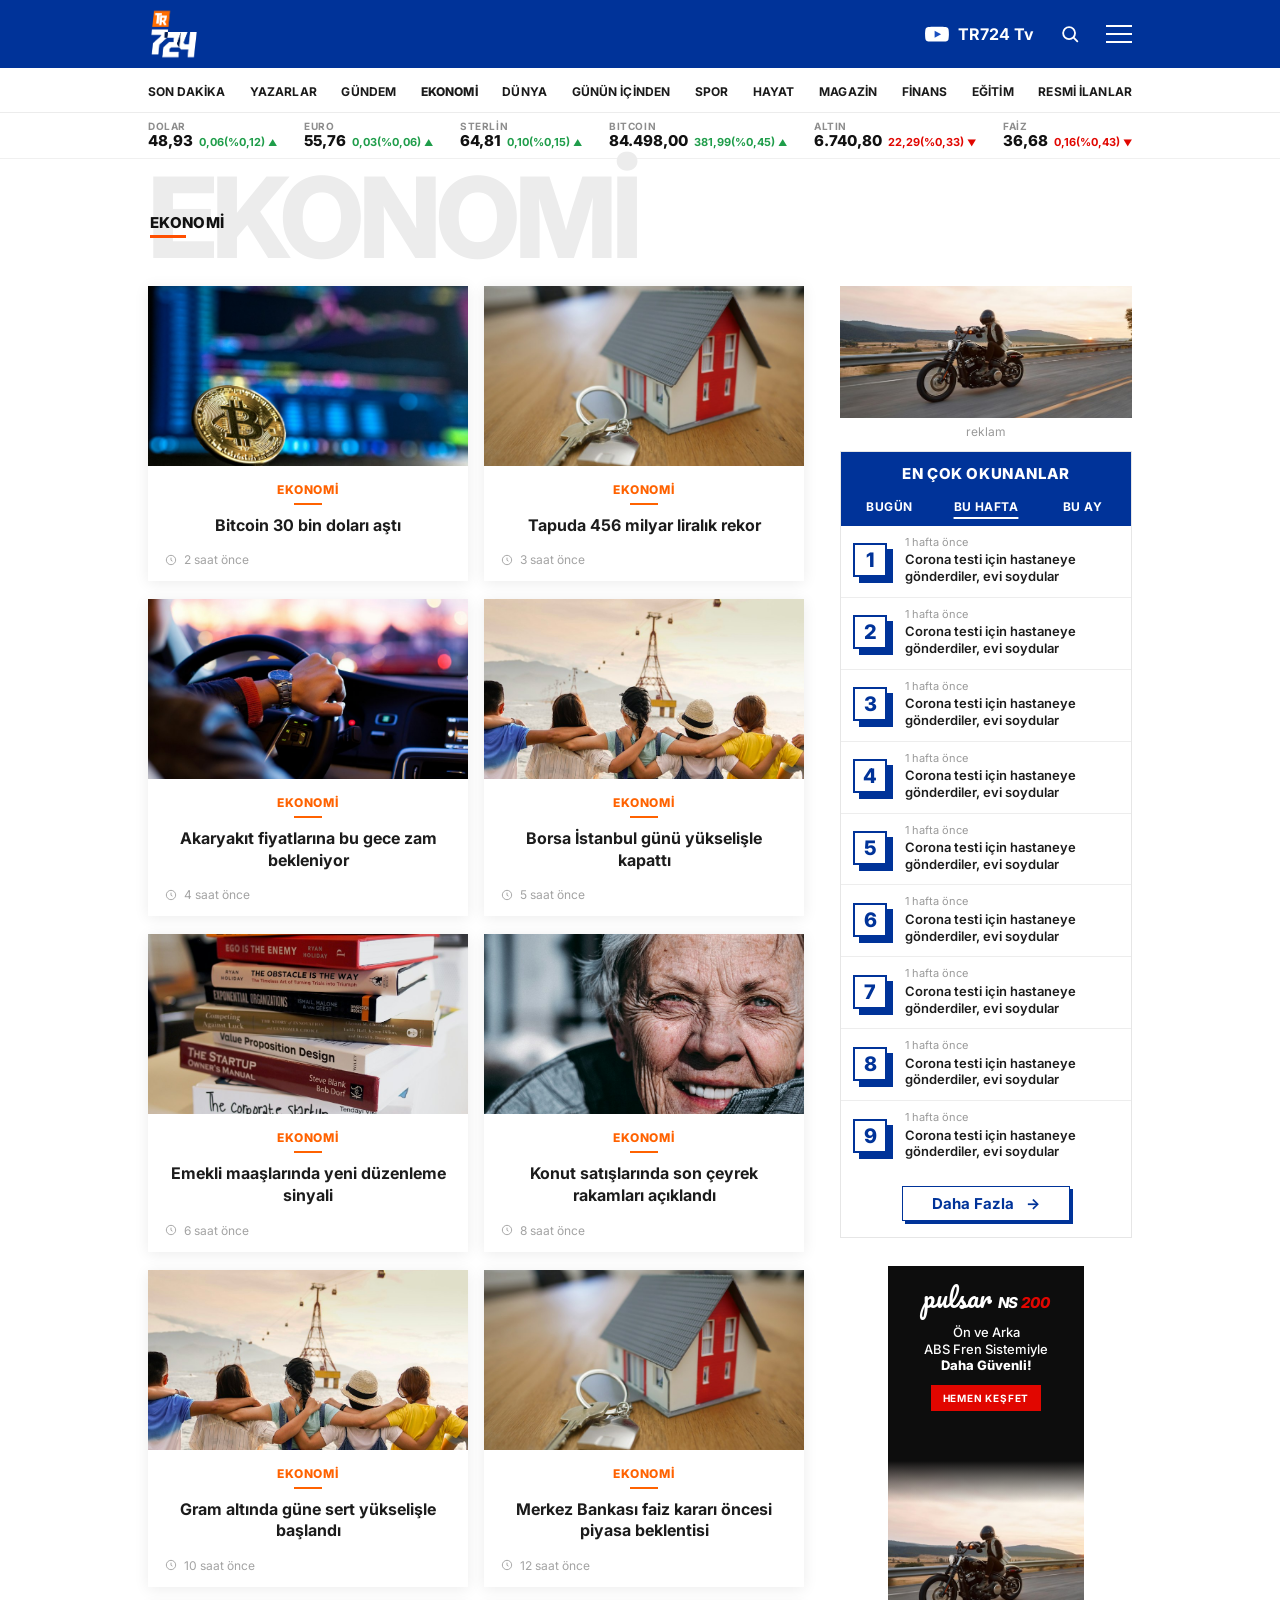
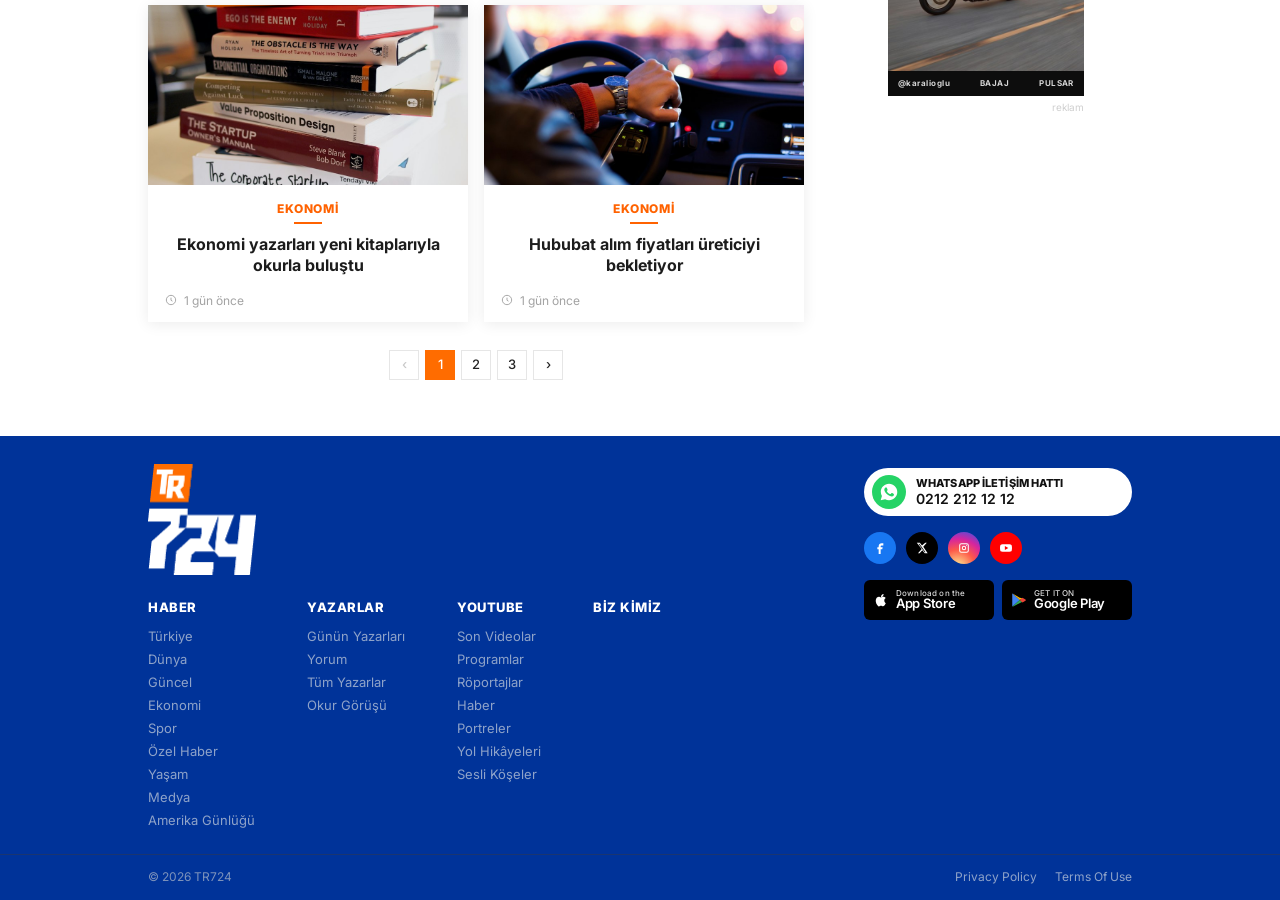
==== commit 47fdfe77: "feat: footer added" ====
--- a/wp/html-them/ekonomi.html
+++ b/wp/html-them/ekonomi.html
@@ -972,7 +972,7 @@
       </div>
       <div class="site-footer__bottom">
         <div class="site-footer__inner">
-          <p>© 2025 News, Design by The Response 200</p>
+          <p>© 2026 TR724 </p>
           <nav aria-label="Yasal">
             <a href="#">Privacy Policy</a>
             <a href="#">Terms Of Use</a>
--- a/wp/html-them/styles.css
+++ b/wp/html-them/styles.css
@@ -1495,13 +1495,6 @@
   bottom: 18px;
 }
 
-.news-slide__kicker {
-  display: block;
-  font-size: 16px;
-  font-weight: 600;
-  line-height: 1.3;
-}
-
 .news-slide__title {
   margin: 4px 0 0;
   font-size: 26px;
@@ -1781,10 +1774,6 @@
     font-size: 18px;
   }
 
-  .news-slide__kicker {
-    font-size: 14px;
-  }
-
   .news-swiper__nav {
     width: 34px;
     height: 34px;
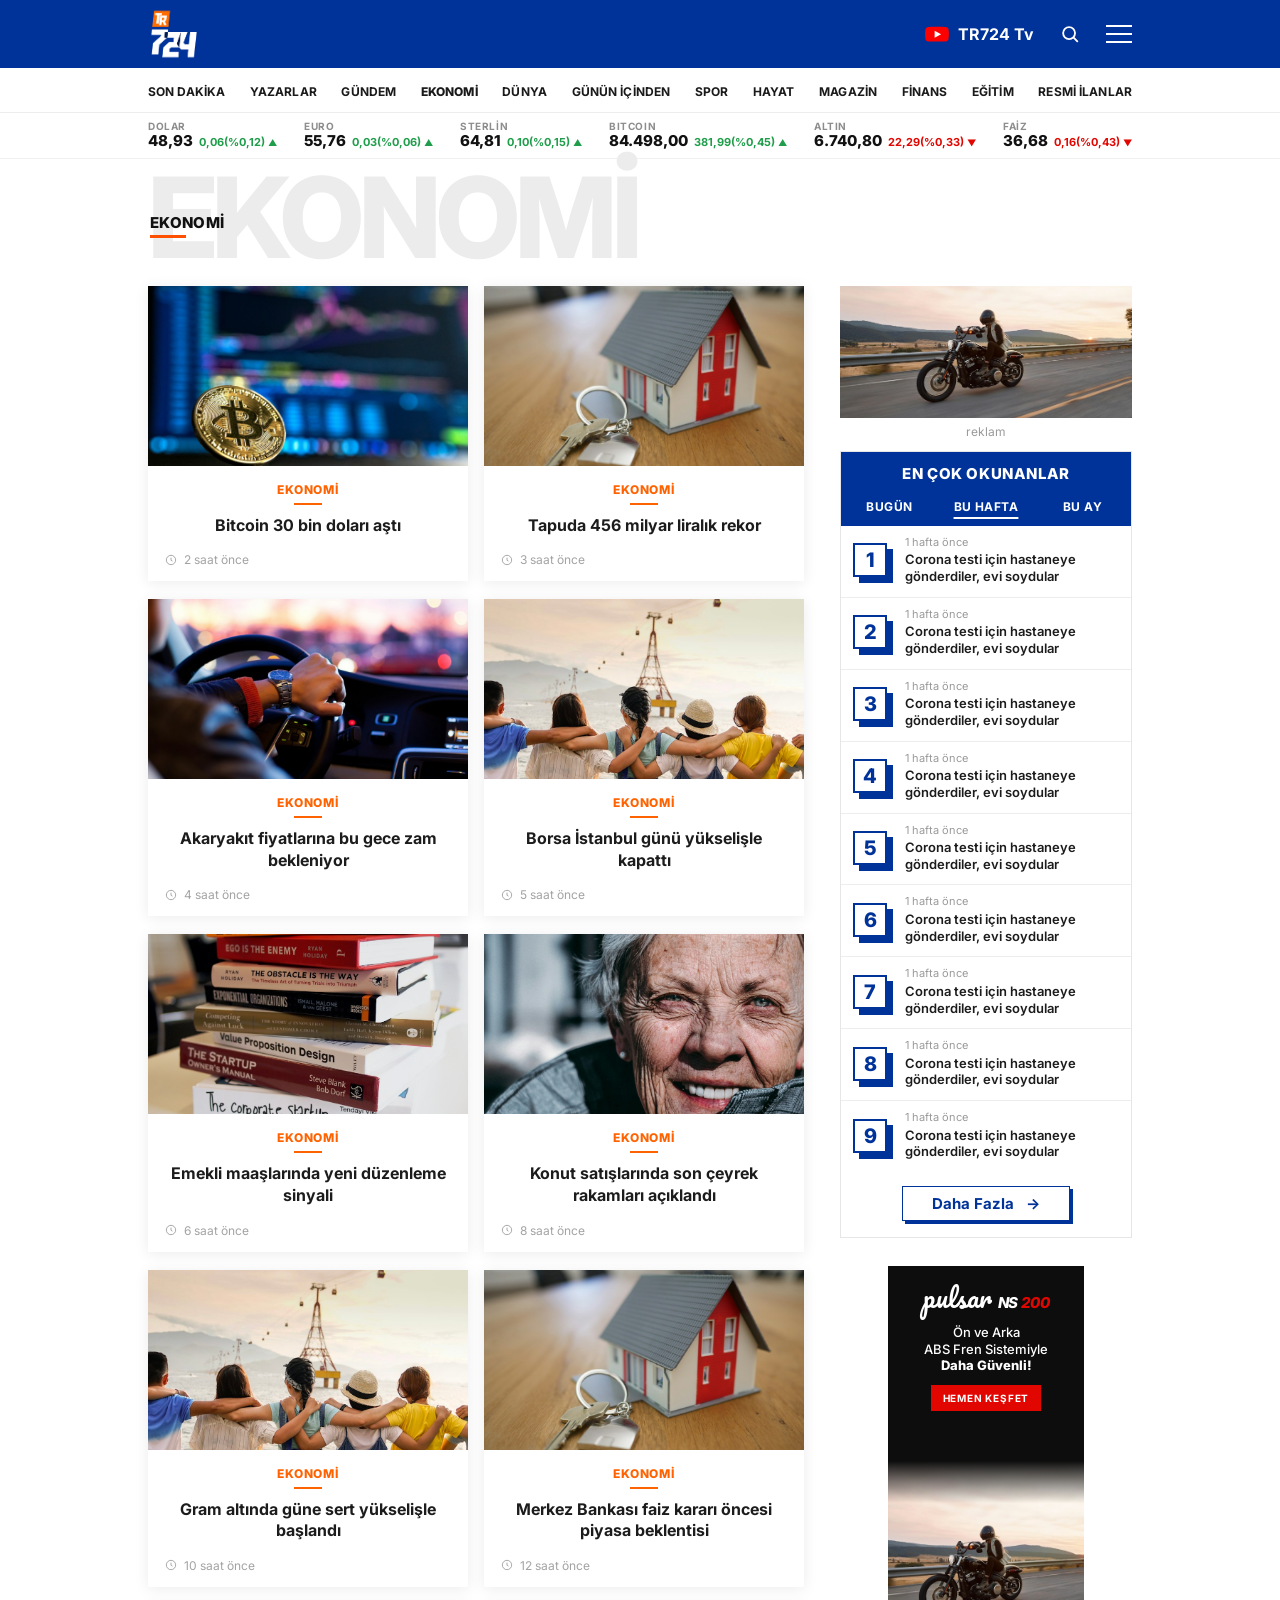
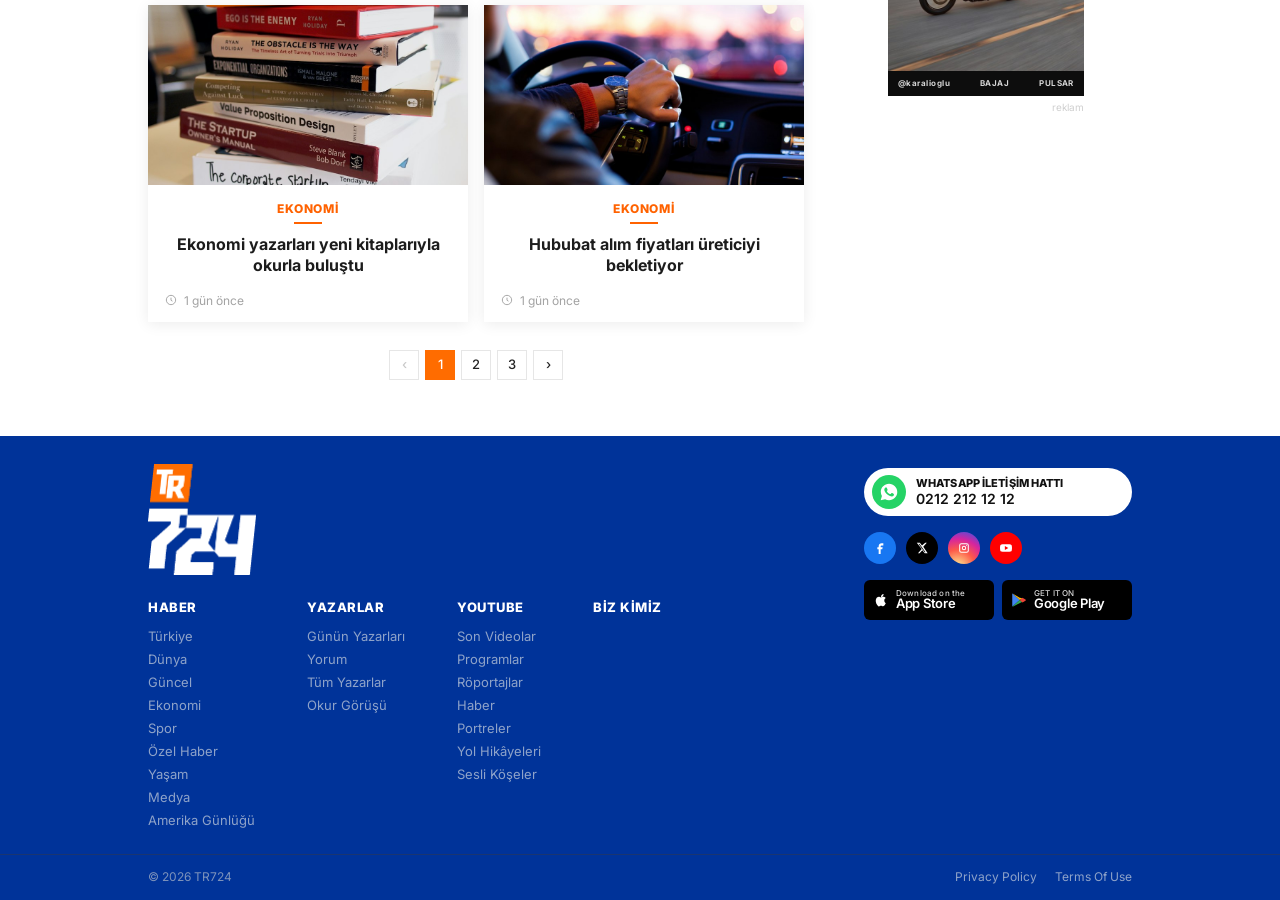
==== commit f4e1e92b: "fix: bunch of updates" ====
--- a/wp/html-them/ekonomi.html
+++ b/wp/html-them/ekonomi.html
@@ -23,10 +23,10 @@
             <a class="site-header__tv" href="#">
               <svg viewBox="0 0 24 24" aria-hidden="true">
                 <path
-                  fill="currentColor"
+                  fill="#ff0000"
                   d="M23 12.2s0-3.2-.4-4.6c-.2-.9-.9-1.6-1.8-1.8C19.2 5.4 12 5.4 12 5.4s-7.2 0-8.8.4c-.9.2-1.6.9-1.8 1.8C1 9 1 12.2 1 12.2s0 3.2.4 4.6c.2.9.9 1.6 1.8 1.8 1.6.4 8.8.4 8.8.4s7.2 0 8.8-.4c.9-.2 1.6-.9 1.8-1.8.4-1.4.4-4.6.4-4.6z"
                 />
-                <path fill="#1a4fbf" d="M9.8 15.5V8.9l6 3.3-6 3.3z" />
+                <path fill="#fff" d="M9.8 15.5V8.9l6 3.3-6 3.3z" />
               </svg>
               TR724 Tv
             </a>
--- a/wp/html-them/styles.css
+++ b/wp/html-them/styles.css
@@ -162,6 +162,14 @@
   height: 26px;
 }
 
+.site-header__tv svg path:first-child {
+  fill: #ff0000;
+}
+
+.site-header__tv svg path:last-child {
+  fill: #fff;
+}
+
 .site-header__search {
   display: grid;
   width: 28px;
@@ -3076,7 +3084,7 @@
 
 .writer {
   display: grid;
-  grid-template-columns: 62px minmax(0, 1fr);
+  grid-template-columns: 64px minmax(0, 1fr);
   gap: 10px;
   align-items: center;
   min-width: 0;
@@ -3084,18 +3092,21 @@
 
 .writer__avatar {
   display: block;
-  width: 62px;
-  height: 62px;
-  overflow: hidden;
-  border: 2px solid var(--color-brand);
+  width: 64px;
+  height: 64px;
+  padding: 2px;
   border-radius: 50%;
+  background: #4e7ad226;
 }
 
 .writer__avatar img {
   display: block;
   width: 100%;
   height: 100%;
+  border: 2px solid #fff;
+  border-radius: 50%;
   object-fit: cover;
+  object-position: center 18%;
 }
 
 .writer__name {
@@ -3150,7 +3161,7 @@
 }
 
 .writer__social-link--x {
-  background: #1da1f2;
+  background: #000;
 }
 
 .writer__social-link--youtube {
